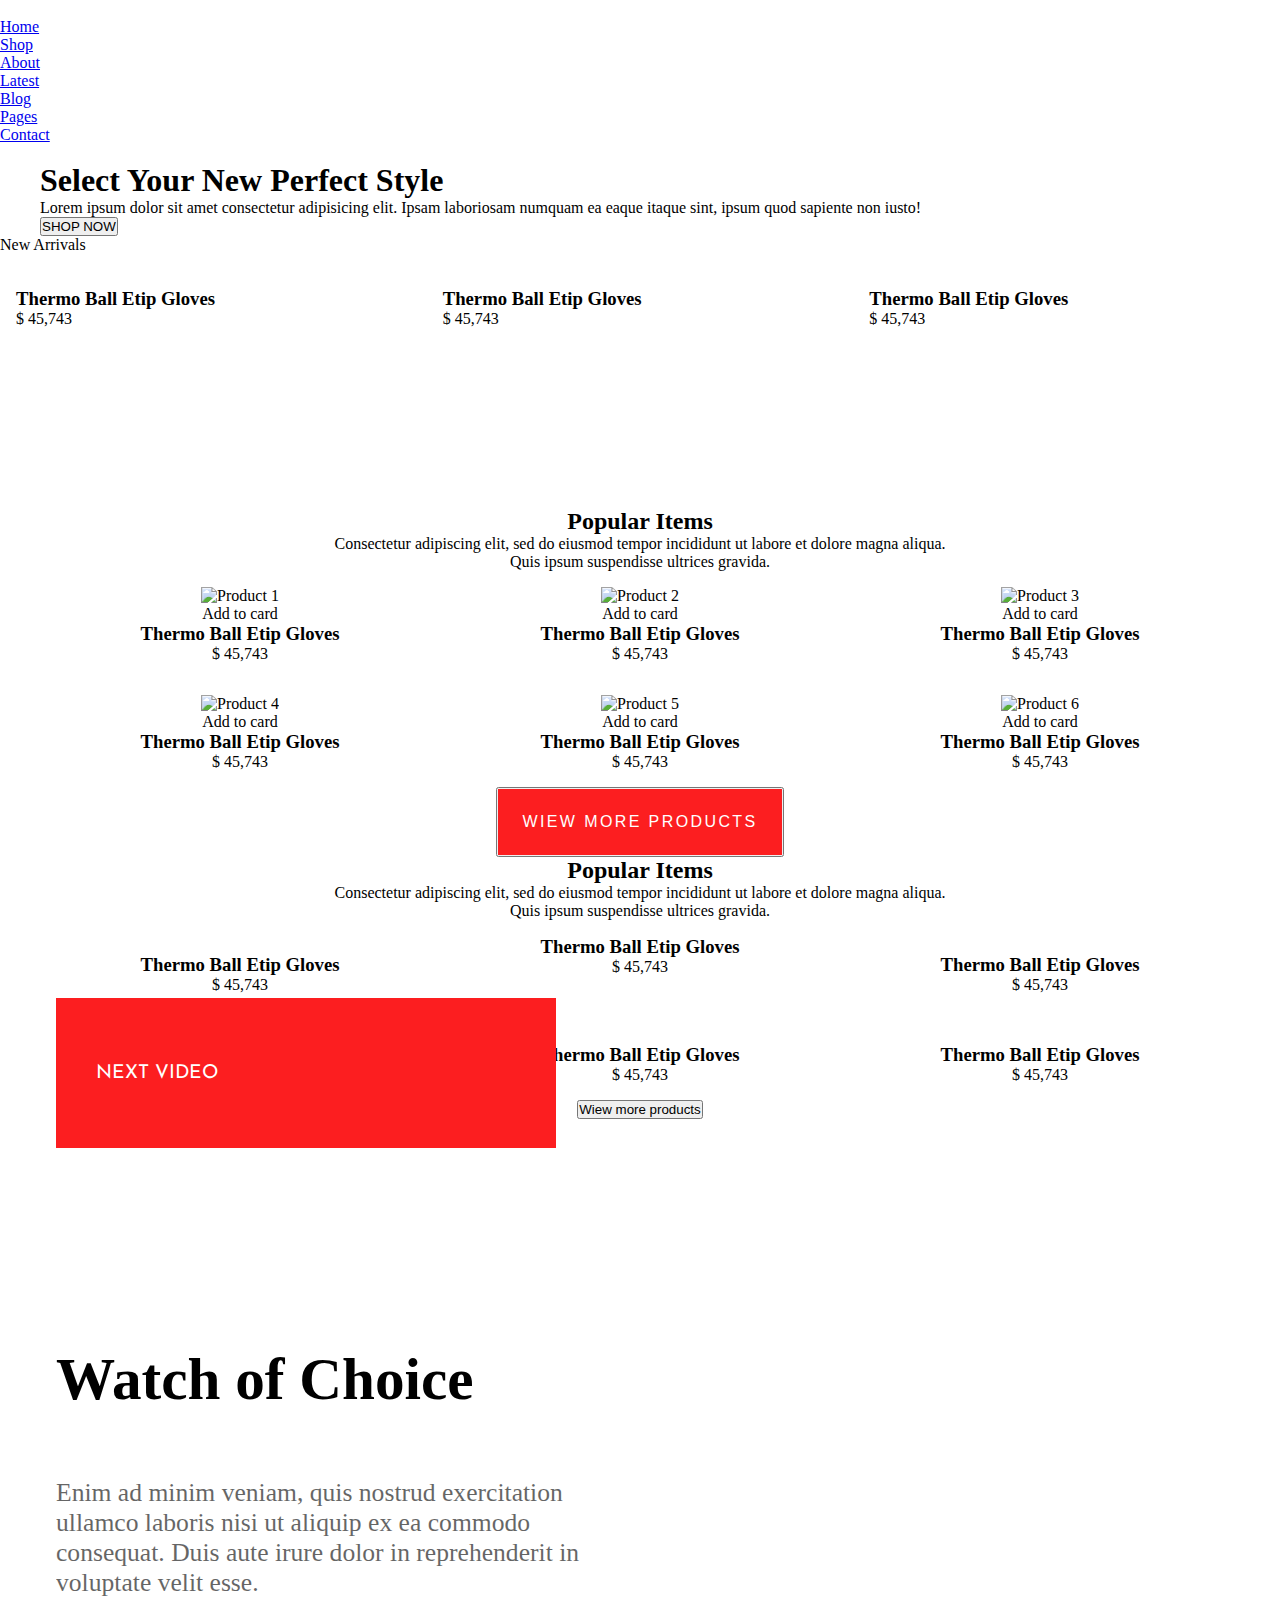
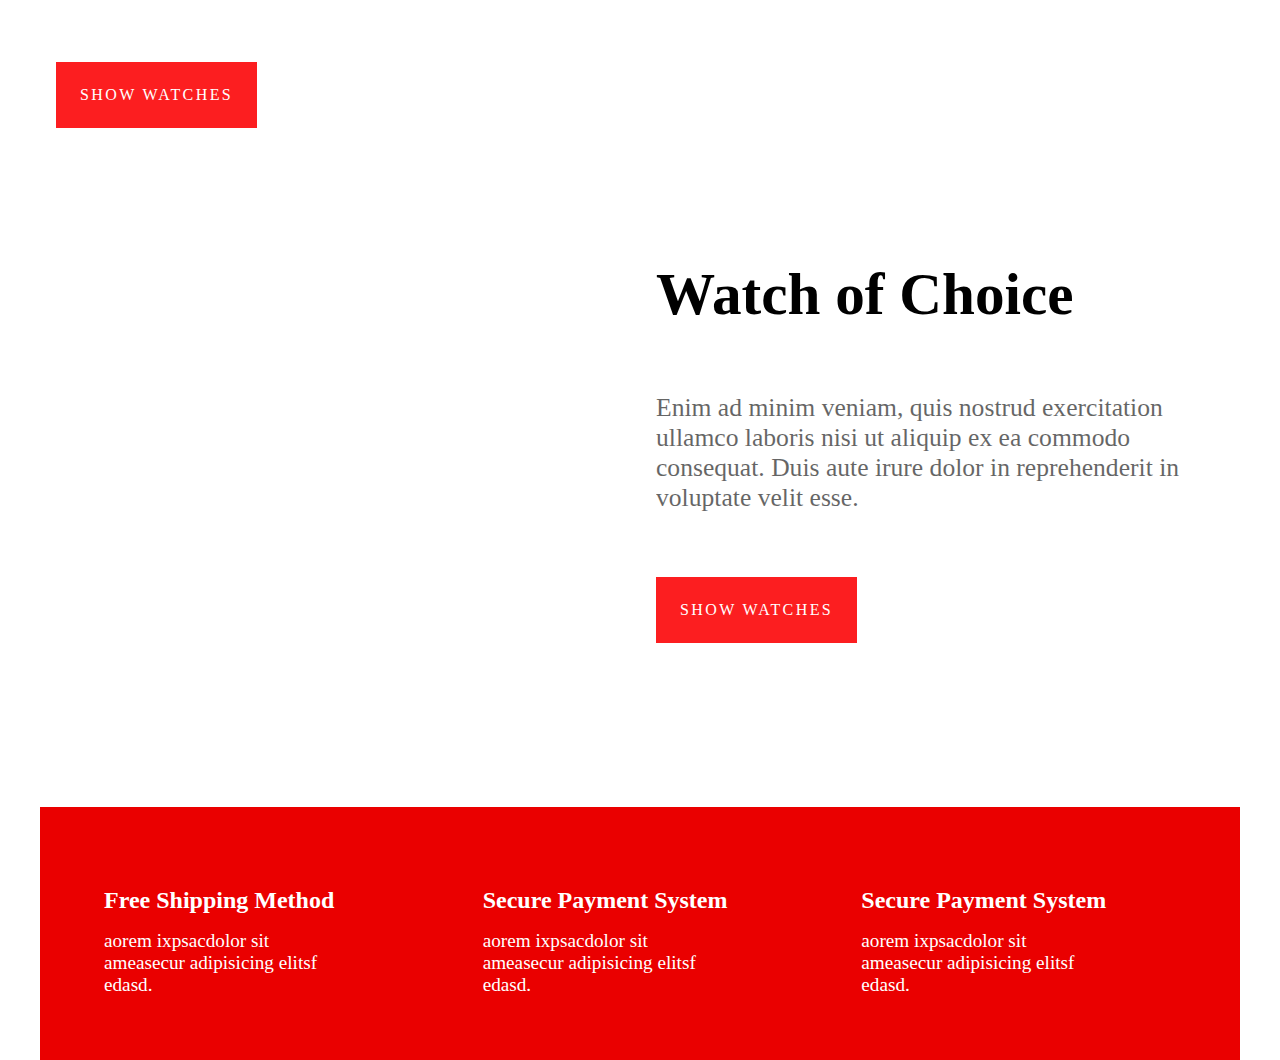
==== assets/index.html @ b914c6b2 "Merge pull request #3 from Rashid1104/Resid" ====
<!DOCTYPE html>
<html lang="en">
<head>
  <meta charset="UTF-8">
  <meta name="viewport" content="width=device-width, initial-scale=1.0">
  <link rel="stylesheet" href="https://cdnjs.cloudflare.com/ajax/libs/font-awesome/6.7.1/css/all.min.css" integrity="sha512-5Hs3dF2AEPkpNAR7UiOHba+lRSJNeM2ECkwxUIxC1Q/FLycGTbNapWXB4tP889k5T5Ju8fs4b1P5z/iB4nMfSQ==" crossorigin="anonymous" referrerpolicy="no-referrer" />
  <link href="https://fonts.googleapis.com/css2?family=Cabin:ital,wght@0,400..700;1,400..700&family=Epilogue:ital,wght@0,100..900;1,100..900&family=Josefin+Sans:ital,wght@0,100..700;1,100..700&display=swap" rel="stylesheet">
  <link rel="stylesheet" href="./css/style.css">
  <link rel="stylesheet" href="./css/grid.css">
  <link rel="stylesheet" href="./css/style1.css">
  <link rel="stylesheet" href="./css/3RDSTYLE.CSS">
  <title>Document</title>
</head>
<body>
  <section id="upper-header">

    <header>
      <nav>
        <div class="logo">
          <img src="https://preview.colorlib.com/theme/timezone/assets/img/logo/logo.png" alt="">
        </div>
        <ul>
          <li><a href="#">Home</a></li>
          <li><a href="#">Shop</a></li>
          <li><a href="#">About</a></li>
          <li><a href="#">Latest</a></li>
          <li><a href="#">Blog</a></li>
          <li><a href="#">Pages</a></li>
          <li><a href="#">Contact</a></li>
        </ul>
  
        <div class="icons">
          <i class="fa-solid fa-magnifying-glass"></i>
          <i class="fa-solid fa-user"></i>
          <i class="fa-solid fa-cart-shopping"></i>
        </div>
      </nav>
    </header>

  </section>

    <div class="first-sec">

      <div class="watch-img">
        <img src="https://preview.colorlib.com/theme/timezone/assets/img/hero/watch.png" alt="">
      </div>
      
      <div class="container">
        <h1>Select Your New Perfect Style</h1>
        <p>Lorem ipsum dolor sit amet consectetur adipisicing elit. Ipsam laboriosam numquam ea eaque itaque sint, ipsum quod sapiente non iusto!</p>
        
        <div class="shop-btn">
          <a href="#"><button class="shop">SHOP NOW</button></a>
        </div>



      </div>
    </div>

    <section id="new-arrivals">
          <h>New Arrivals</h>

          <div class="row card-area">
            <div class="card col-4 col-md-12 col-sm-12">
              <div class="card-body">
                <img src="https://preview.colorlib.com/theme/timezone/assets/img/gallery/new_product1.png" alt="">
                <h3>Thermo Ball Etip Gloves</h3>
                <p>$ 45,743</p>
              </div>
            </div>

            <div class="card col-4 col-md-12 col-sm-12">
              <div class="card-body">
                <img src="https://preview.colorlib.com/theme/timezone/assets/img/gallery/new_product2.png" alt="">
                <h3>Thermo Ball Etip Gloves</h3>
                <p>$ 45,743</p>
              </div>
            </div>

            <div class="card col-4 col-md-12 col-sm-12">
              <div class="card-body">
                <img src="https://preview.colorlib.com/theme/timezone/assets/img/gallery/new_product3.png" alt="">
                <h3>Thermo Ball Etip Gloves</h3>
                <p>$ 45,743</p>
              </div>
            </div>

          </div>

        
    </section>
  
    <section id="Rashid-part">
      <div class="container">
        <div class="images">
          <div class="row">
            <div class="col-6">
              <div class="image-container">
                <img class="img-first" src="./img/gallery1.png" alt="">
                <div class="overlay"></div>
              </div>
            </div>
            <div class="col-6">
              <div class="row">
                <div class="col-6">
                  <div class="image-container">
                    <img class="img-first" src="./img/gallery2.png" alt="">
                    <div class="overlay"></div>
                  </div>
                </div>
                <div class="col-6">
                  <div class="col-6">
                    <div class="image-container">
                      <img class="img-first" src="./img/gallery3.png" alt="">
                      <div class="overlay"></div>
                    </div>
                  </div>
                  <div class="col-6">
                    <div class="image-container">
                      <img class="img-first" src="./img/gallery4.png" alt="">
                      <div class="overlay"></div>
                    </div>
                  </div>
                </div>
              </div>
            </div> 
          </div>
        </div>
      </div>
         <div class="container">
          <div class="fev-img">
            <h2 class="esil-h2">Popular Items</h2>
        <p>Consectetur adipiscing elit, sed do eiusmod tempor incididunt ut labore et dolore magna aliqua. <br> Quis ipsum suspendisse ultrices gravida.</p>
        <div class="row">
          <div class="col-4 card">
            <div class="img-container">
              <div class="icon-heart">
                <i class="fa-regular fa-heart"></i>
              </div>
              <img src="./img/popular1.png" alt="Product 1">
              <div class="add-to-cart">Add to card</div>
              <div class="underline"></div>
            </div>
            <h3>Thermo Ball Etip Gloves</h3>
            <p>$ 45,743</p>
          </div>
        
          <!-- Карточка 2 -->
          <div class="col-4 card">
            <div class="img-container">
              <div class="icon-heart">
                <i class="fa-regular fa-heart"></i>
              </div>
              <img src="./img/popular2.png" alt="Product 2">
              <div class="add-to-cart">Add to card</div>
              <div class="underline"></div>
            </div>
            <h3>Thermo Ball Etip Gloves</h3>
           
            <p>$ 45,743</p>
          </div>
        
          <!-- Карточка 3 -->
          <div class="col-4 card">
            <div class="img-container">
              <div class="icon-heart">
                <i class="fa-regular fa-heart"></i>
              </div>
              <img src="./img/popular3.png" alt="Product 3">
              <div class="add-to-cart">Add to card</div>
              <div class="underline"></div>
            </div>
            <h3>Thermo Ball Etip Gloves</h3>           
            <p>$ 45,743</p>
          </div>
        
          <!-- Карточка 4 -->
          <div class="col-4 card">
            <div class="img-container">
              <div class="icon-heart">
                <i class="fa-regular fa-heart"></i>
              </div>
              <img src="./img/popular4.png" alt="Product 4">
              <div class="add-to-cart">Add to card</div>
              <div class="underline"></div>
            </div>
            <h3>Thermo Ball Etip Gloves</h3>
            <p>$ 45,743</p>
          </div>
        
          <!-- Карточка 5 -->
          <div class="col-4 card">
            <div class="img-container">
              <div class="icon-heart">
                <i class="fa-regular fa-heart"></i>
              </div>
              <img src="./img/popular5.png" alt="Product 5">
              <div class="add-to-cart">Add to card</div>
              <div class="underline"></div>
            </div>
            <h3>Thermo Ball Etip Gloves</h3>
            <p>$ 45,743</p>
          </div>
        
          <!-- Карточка 6 -->
          <div class="col-4 card">
            <div class="img-container">
              <div class="icon-heart">
                <i class="fa-regular fa-heart"></i>
              </div>
              <img src="./img/popular6.png" alt="Product 6">
              <div class="add-to-cart">Add to card</div>
               <div class="underline"></div>
            </div>
            <h3>Thermo Ball Etip Gloves</h3>
            <p>$ 45,743</p>
          </div>
        </div>
        <button class="btn-main">Wiew more products</button>
        </div>
        </div>   
    </section> 
    <section>
        <div class="container">
            <!-- <div class="images">
            <div class="row">
          <div class="col-6 col"><img src="./img/gallery1.png" alt="">
        <div class="overley"></div>
        </div>
        <div class="col-6">
            <div class="row">
                <div class="col-6 col"><img src="./img/gallery2.png" alt=""></div>
              <div class="col-6">
                  <div class="col-6 col">
                      <img src="./img/gallery3.png" alt="">
                  </div>
                  <div class="col-6 col">
                      <img src="./img/gallery4.png" alt="">
                  </div>
              </div>
            </div>
          </div> 
            </div>
         </div> -->
        <div class="fev-img">
            <h2 class="esil-h2">Popular Items</h2>
        <p>Consectetur adipiscing elit, sed do eiusmod tempor incididunt ut labore et dolore magna aliqua. <br> Quis ipsum suspendisse ultrices gravida.</p>
        <div class="row">
            <div class = "col-4 card">
                <div class="img-under-text">
                    <!-- <div class="icons"><i class="fa-regular fa-heart"></i></div> -->
                    <img src="./img/popular1.png" alt="" style="width: 100%;">
                 <div class="inder-img">Add to card</div>
                </div>        
                <h3>Thermo Ball Etip Gloves
                   </h3>
                <p>$ 45,743</p>
                </div>
            <div class="col-4 card">
                <div class="img-under-text">
                    <div class="inder-img">
                    <img src="./img/popular2.png" alt="" style="width: 100%;">
               Add to card</div>
                </div>
                <h3>Thermo Ball Etip Gloves
                </h3>
             <p>$ 45,743</p>
            </div>
            <div class="col-4 card">
                <div class="img-under-text">
                    <img src="./img/popular3.png" alt="" style="width: 100%;">
                 <div class="inder-img">Add to card</div>
                </div>
                <h3>Thermo Ball Etip Gloves
                </h3>
             <p>$ 45,743</p>
            </div>
            <div class="col-4 card">
                <div class="img-under-text">
                    <img src="./img/popular4.png" alt="" style="width: 100%;">
                 <div class="inder-img">Add to card</div>
                 </div>
                <h3>Thermo Ball Etip Gloves
                </h3>
             <p>$ 45,743</p>
            </div>
            <div class="col-4 card">
                <div class="img-under-text">
                    <img src="./img/popular5.png" alt="" style="width: 100%;">
                 <div class="inder-img">Add to card</div>
                </div>
                <h3>Thermo Ball Etip Gloves
                </h3>
             <p>$ 45,743</p>
            </div>
            <div class="col-4 card">
                <div class="img-under-text">
                    <img src="./img/popular6.png" alt="" style="width: 100%;">
                 <div class="inder-img">Add to card</div>
                </div>
                <h3>Thermo Ball Etip Gloves
                </h3>
             <p>$ 45,743</p>
            </div>
        </div>
        <button class="button">Wiew more products</button>
        </div>
        </div>
        
    </section>
  
    <section id="video-watch">
        <div class="container">
            <div class="row">
                <div class="col-12 col-md-12 col-sm-12">
                    <div class="video-main">
                        <img src="https://preview.colorlib.com/theme/timezone/assets/img/gallery//sectin_bg1.png" alt="" class = "video-image">
                        <div class="video-parag">
                            <p class = "next-video">NEXT VIDEO</p>
                            <i class="fa-solid fa-arrow-right"></i>
                        </div>
                    </div>
                </div>
            </div>
        </div>
    </section>
    <section id="watch-info">
        <div class="container">
            <div class="info-cards">
                <div class="info-card">
                    <div class="row">
                        <div class="first-section col-6 col-md-12 col-sm-12">
                            <h1>Watch of Choice</h1>
                            <p>Enim ad minim veniam, quis nostrud exercitation ullamco laboris nisi ut aliquip ex ea commodo consequat. Duis aute irure dolor in reprehenderit in voluptate velit esse.</p>
                            <div class="btn">
                                <div class="btn-main">
                                    SHOW WATCHES
                                </div>
                            </div>
                            
                        </div>
                        <div class="second-section col-6 col-md-12 col-sm-12">
                            <img src="https://preview.colorlib.com/theme/timezone/assets/img/gallery/popular6.png" alt="">
                        </div>
                    </div>
                    
                </div>
                <div class="info-card">
                    <div class="row">
                        <div class="second-section col-6 col-md-12 col-sm-12">
                            <img src="https://preview.colorlib.com/theme/timezone/assets/img/gallery/choce_watch2.png" alt="">
                        </div>
                        <div class="first-section col-6 col-md-12 col-sm-12">
                            <h1>Watch of Choice</h1>
                            <p>Enim ad minim veniam, quis nostrud exercitation ullamco laboris nisi ut aliquip ex ea commodo consequat. Duis aute irure dolor in reprehenderit in voluptate velit esse.</p>
                            <div class="btn">
                                <div class="btn-main">
                                    SHOW WATCHES
                                </div>
                            </div>
                            
                        </div>
                        
                    </div>
                </div>
            </div>
            
        </div>
    </section>
    <footer>
        <section id="footer-red">
            <div class="container">
                <div class="row footer-red-card">
                        <div class="first-card col-4 col-md-12 col-sm-12">
                            <i class="fa-solid fa-truck-ramp-box"></i>
                            <h4>Free Shipping Method</h4>
                            <p>aorem ixpsacdolor sit ameasecur adipisicing elitsf edasd.</p>
                        </div>
                        <div class="first-card col-4 col-md-12 col-sm-12">
                            <i class="fa-solid fa-lock"></i>
                            <h4>Secure Payment System</h4>
                            <p>aorem ixpsacdolor sit ameasecur adipisicing elitsf edasd.</p>
                        </div>
                        <div class="first-card col-4 col-md-12 col-sm-12">
                            <i class="fa-regular fa-comment"></i>
                            <h4>Secure Payment System</h4>
                            <p>aorem ixpsacdolor sit ameasecur adipisicing elitsf edasd.</p>
                        </div>
                </div>
            </div>
        </section>
    </footer>
</body>
</html>
---- assets/css/style.css ----
.fev-img{


=======
    margin: 150px;

    text-align: center;

}
.col{
    transform: scale(1);
    transition: all 0.4s;
}
.col:hover{
    transform: scale(0.98);
    background-color: rgb(5, 5, 5,0.39);
    z-index: 1000;
    opacity: 1;
}
.card{
    transition: all 0.6s;
}

.img-under-text {
  position: relative;
}

.inder-img {
  width: 100%;
  position: absolute;
  bottom: 10px;
  left: 50%;
  transform: translateX(-50%);
  background-color: red;
  color: #fff;
  font-size: 14px;
  padding: 20px 30px;
  opacity: 0;
  transition: opacity 0.3s ease-in-out;
}

.img-under-text:hover .inder-img {
  opacity: 1;
=======
.inder-img{
    background-color: red;
    color: white;
    height: 1px;
    border: none;
    transition: all 0.6s;
    z-index: -1000;
}
.img-under-text:hover .inder-img{
    height: 100%;
    z-index: -1;
}
.inder-img:hover{
}

.esil-h2{
    font-size: 3rem;
}
.button {
    margin: 2rem;
    display: inline-block;
    padding: 1.75rem 1.25rem;
    color: #fff;
    text-transform: uppercase;
    font-size: 1rem;
    transition: all .3s;
    position: relative;
    overflow: hidden;
    background-color: red;
    border: none;
    z-index: 1;
    &:after {
      content: '';
      position: absolute;
      bottom: 0;
      left: 0;
      width: 100%;
      height: 100%;
      background-color: red;
      z-index: -2;
    }
    &:before {
      content: '';
      position: absolute;
      bottom: 0;
      left: 0;
      width: 0%;
      height: 100%;
      background-color: darken(rgb(0, 0, 0), 15%);
      transition: all .3s;
      z-index: -1;
    }
    &:hover {
      color: #fff;
      &:before {
        width: 100%;
      }
    }

  }
  .img-container {
  position: relative;
  overflow: hidden;
}

.img-container img {
  width: 100%;
  border-bottom: 2px solid transparent;
  transition: transform 0.3s ease, border-color 0.3s ease;
}

.img-container:hover img {

  border-color: red;
}
.card h3{
  margin-top: 10px;
}
.image-container {
  position: relative;
  width: 100%;
  overflow: hidden;
}

/* Стили для изображений */
.image-container .img-first {
  width: 100%;
  height: auto;
  display: block;
  transition: transform 0.3s ease;
}

.image-container:hover img {
  transform: scale(1.1);
}

/* Overlay */
.overlay {
  position: absolute;
  top: 0;
  left: 0;
  width: 100%;
  height: 100%;
  background: rgba(0, 0, 0, 0.4);
  opacity: 0;
  transition: opacity 0.3s ease;
}

.image-container:hover .overlay {
  opacity: 1;
}
/* Сердечко */
.icon-heart {
 opacity: 0;

  position: absolute;
  top: 15px;
  right: 15px;
  font-size: 2rem;
  color: #666;
  background: #fff;
  border-radius: 50%;
  padding: 5px;
  transition: transform 0.6s ease, color 0.3s ease;
  cursor: pointer;
}
.underline{
  background-color: red;
  height: 6px;
}
.icon-heart:hover {
  color: red;
  transform: scale(1.2);
  transition: all 0.6s;
}

/* Кнопка Add to cart */
.add-to-cart {
  position: absolute;
  bottom: 0;
  left: 0;
  right: 0;
  background: red;
  color: #fff;
  text-transform: uppercase;
  padding: 25px;
  font-weight: bold;
  font-size: 14px;
  opacity: 0;
  transform: translateY(100%);
  transition: transform 0.4s ease, opacity 0.3s ease;
}

.card:hover .icon-heart, .card:hover .add-to-cart {
  opacity: 1;
  transform: translateY(0);
}
.card:hover .underline{
  opacity: 0;

}
=======
  }
---- assets/css/grid.css ----
.container {
  max-width: 1200px;
  margin: 0 auto;
}

.row {
  display: flex;
  flex-wrap: wrap;
  
}

.col-1 {
  width: calc(100% / 12 * 1);
  padding: 1rem;
}
.col-2 {
  width: calc(100% / 12 * 2);
  padding: 1rem;
}
.col-3 {
  width: calc(100% / 12 * 3);
  padding: 1rem;
}
.col-4 {
  width: calc(100% / 12 * 4);
  padding: 1rem;
}
.col-5 {
  width: calc(100% / 12 * 5);
  padding: 1rem;
}
.col-6 {
  width: calc(100% / 12 * 6);
  padding: 1rem;
}
.col-7 {
  width: calc(100% / 12 * 7);
  padding: 1rem;
}
.col-8 {
  width: calc(100% / 12 * 8);
  padding: 1rem;
}
.col-9 {
  width: calc(100% / 12 * 9);
  padding: 1rem;
}
.col-10 {
  width: calc(100% / 12 * 10);
  padding: 1rem;
}
.col-11 {
  width: calc(100% / 12 * 11);
  padding: 1rem;
}
.col-12 {
  width: calc(100% / 12 * 12);
  padding: 1rem;
}

.p-left-0 {
  padding-left: 0;
}
.p-right-0 {
  padding-right: 0;
}

@media only screen and (max-width: 1023px) {
  .col-md-1 {
    width: calc(100% / 12 * 1);
    padding: 1rem;
  }
  .col-md-2 {
    width: calc(100% / 12 * 2);
    padding: 1rem;
  }
  .col-md-3 {
    width: calc(100% / 12 * 3);
    padding: 1rem;
  }
  .col-md-4 {
    width: calc(100% / 12 * 4);
    padding: 1rem;
  }
  .col-md-5 {
    width: calc(100% / 12 * 5);
    padding: 1rem;
  }
  .col-md-6 {
    width: calc(100% / 12 * 6);
    padding: 1rem;
  }
  .col-md-7 {
    width: calc(100% / 12 * 7);
    padding: 1rem;
  }
  .col-md-8 {
    width: calc(100% / 12 * 8);
    padding: 1rem;
  }
  .col-md-9 {
    width: calc(100% / 12 * 9);
    padding: 1rem;
  }
  .col-md-10 {
    width: calc(100% / 12 * 10);
    padding: 1rem;
  }
  .col-md-11 {
    width: calc(100% / 12 * 11);
    padding: 1rem;
  }
  .col-md-12 {
    width: calc(100% / 12 * 12);
    padding: 1rem;
  }

  .p-md-left-0 {
    padding-left: 0;
  }
  .p-md-right-0 {
    padding-right: 0;
  }
}
@media only screen and (max-width: 767px) {
  .col-sm-1 {
    width: calc(100% / 12 * 1);
    padding: 1rem;
  }
  .col-sm-2 {
    width: calc(100% / 12 * 2);
    padding: 1rem;
  }
  .col-sm-3 {
    width: calc(100% / 12 * 3);
    padding: 1rem;
  }
  .col-sm-4 {
    width: calc(100% / 12 * 4);
    padding: 1rem;
  }
  .col-sm-5 {
    width: calc(100% / 12 * 5);
    padding: 1rem;
  }
  .col-sm-6 {
    width: calc(100% / 12 * 6);
    padding: 1rem;
  }
  .col-sm-7 {
    width: calc(100% / 12 * 7);
    padding: 1rem;
  }
  .col-sm-8 {
    width: calc(100% / 12 * 8);
    padding: 1rem;
  }
  .col-sm-9 {
    width: calc(100% / 12 * 9);
    padding: 1rem;
  }
  .col-sm-10 {
    width: calc(100% / 12 * 10);
    padding: 1rem;
  }
  .col-sm-11 {
    width: calc(100% / 12 * 11);
    padding: 1rem;
  }
  .col-sm-12 {
    width: calc(100% / 12 * 12);
    padding: 1rem;
  }

  .p-sm-left-0 {
    padding-left: 0;
  }
  .p-sm-right-0 {
    padding-right: 0;
  }
}
---- assets/css/3RDSTYLE.CSS ----
/* video-watch */

*{
    margin:0;
    padding:0;
    box-sizing: border-box;
    list-style: none;
}
.video-main{
    width:100%;
    position:relative;
}
.video-parag{
    padding:0 40px;
    position:absolute;
    bottom:5px;
    left:0;
    color:white;
    background-color: #FC1E20;
    width:500px;
    height:150px;
    display:flex;
    align-items: center;
    justify-content: space-between;
    font-size: larger;
    font-family: Josefin Sans;
}
.video-image{
    width:100%;
}
/* info-card */
#watch-info{
    margin-top:10rem;
}
.info-cards{
    display:flex;
    flex-direction: column;
    gap:6rem;
}
.info-card{
    display:flex;
    gap:7rem;
}
.first-section{
    width:50%;
    display:flex;
    flex-direction: column;
    justify-content: center;
    gap:4rem;
}
.first-section h1{
    font-size: 3.7rem;
}
.first-section p{
    font-size: 1.6rem;
    color:black;
    opacity: 0.6;
}
.second-section{
    width:50%;
}
.second-section img{
    width:100%;
}
.btn-main {
    cursor:pointer;
    display: inline-block;
    padding: 1.5rem 1.5rem;
    color: #fff;
    text-transform: uppercase;
    font-size: 1rem;
    letter-spacing: .15rem;
    transition: all .3s;
    position: relative;
    overflow: hidden;
    z-index: 1;
    &:after {
      content: '';
      position: absolute;
      bottom: 0;
      left: 0;
      width: 100%;
      height: 100%;
      background-color: #FC1E20;
      z-index: -2;
    }
    &:before {
      content: '';
      position: absolute;
      bottom: 0;
      left: 0;
      width: 0%;
      height: 100%;
      background-color: #4A4A4B;
      transition: all .3s;
      z-index: -1;
    }
    &:hover {
      color: #fff;
      &:before {
        width: 100%;
      }
    }
  }

/* footer-red */
#footer-red{
    margin-top:9rem;
}
.footer-red-card{
    background-color: #EA0000;
    padding:2rem;
}
.first-card{
    display:flex;
    flex-direction: column;
    align-items: flex-start;
    gap:1rem;   
    padding:2rem;
}
.first-card i{
    font-size: 3rem;
    color:white;
}   
.first-card h4{
    font-size: 1.5rem;
    color:white;
}
.first-card p{
    width:70%;
    color:white;
    font-size: 1.2rem;
}
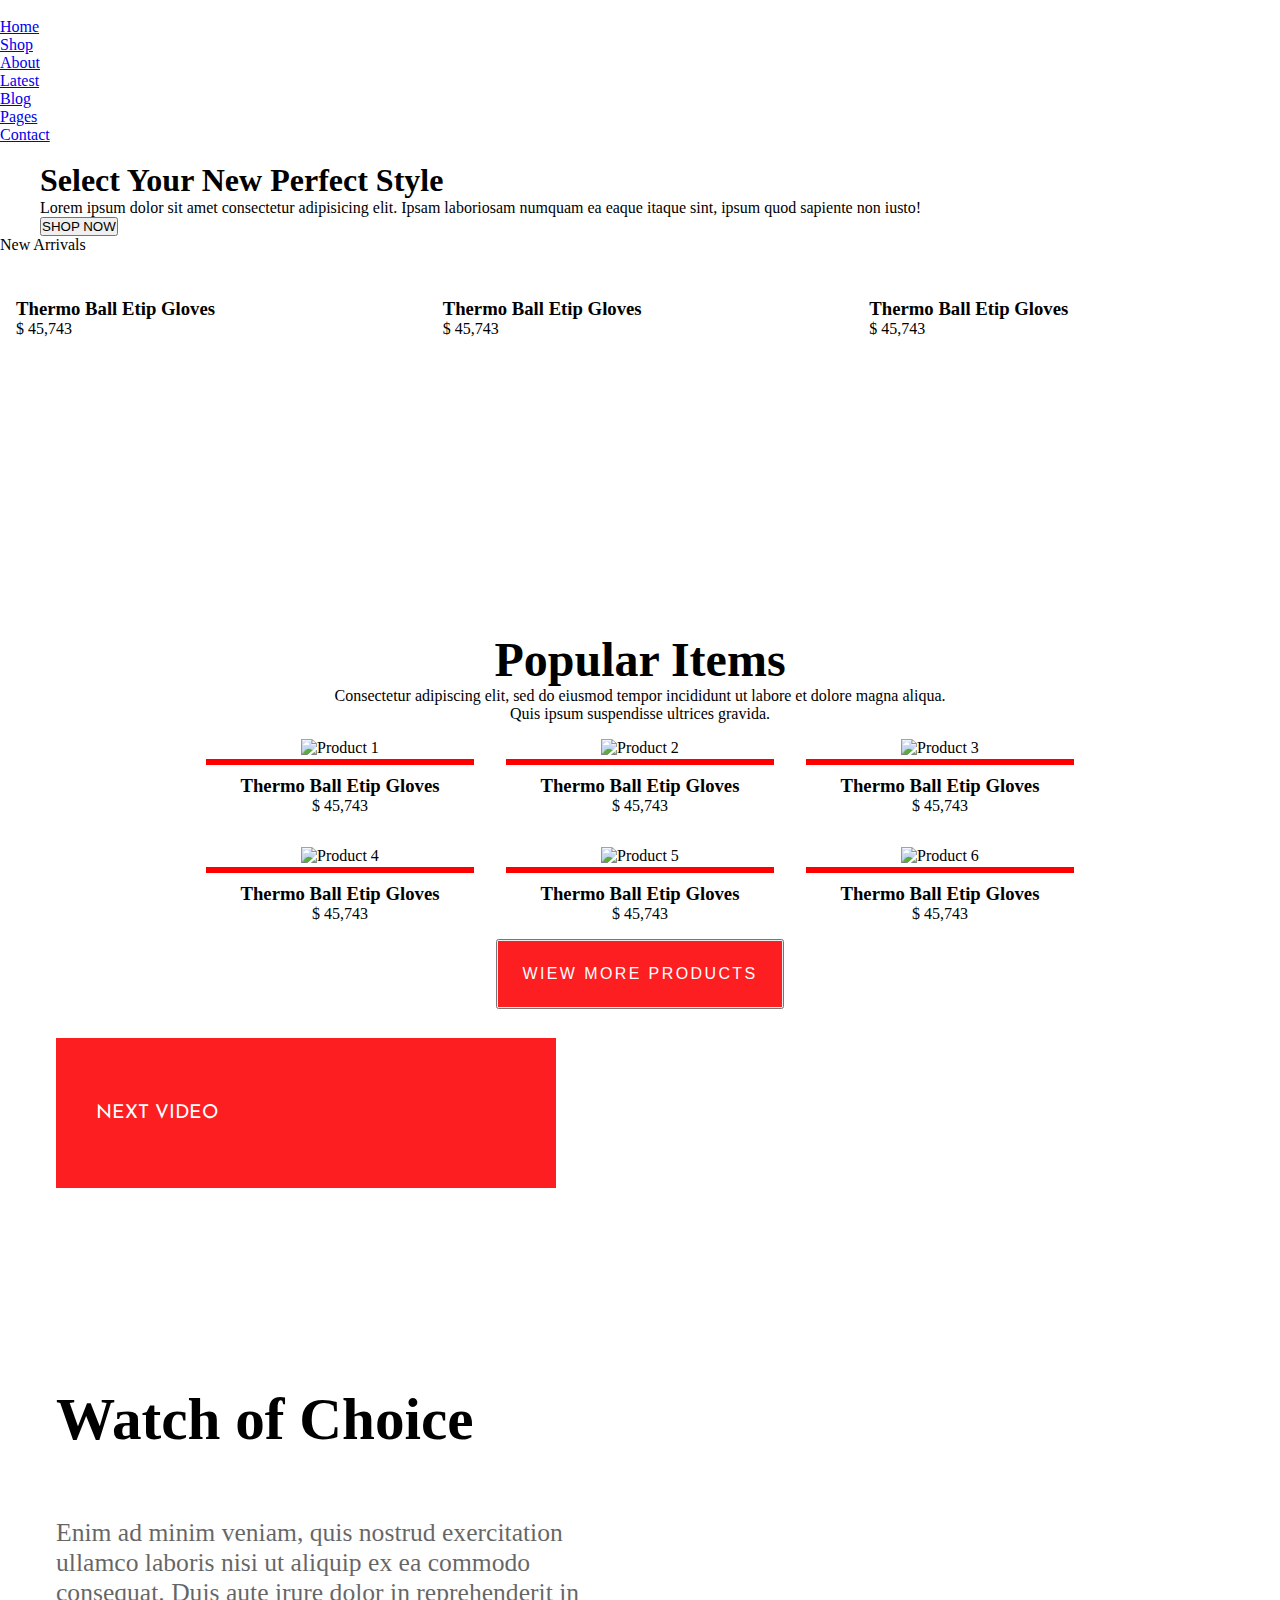
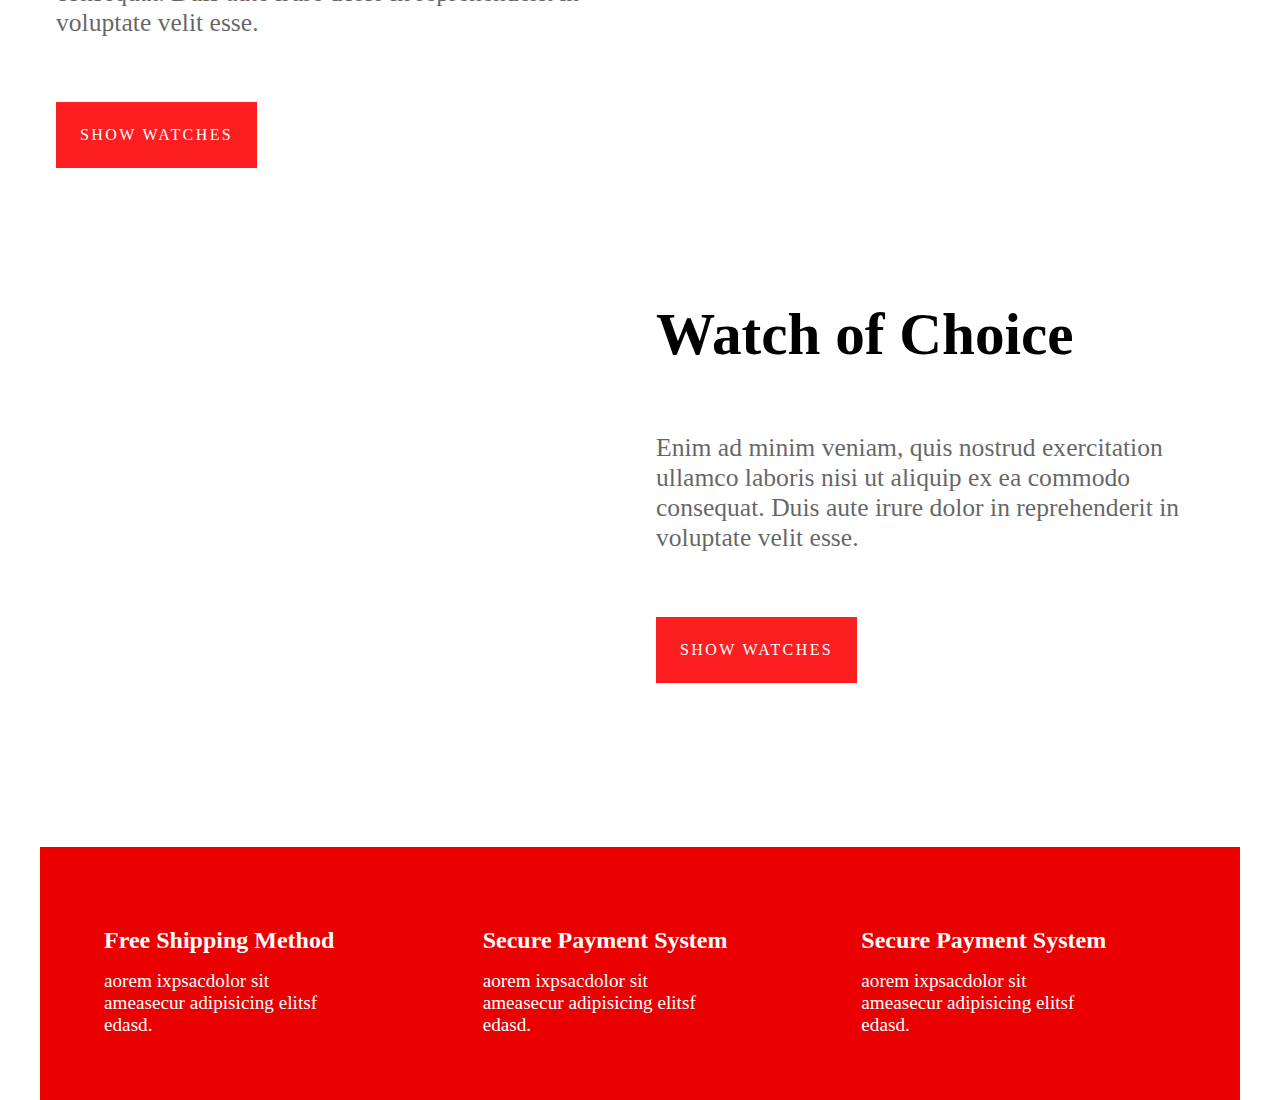
==== commit f3f1f477: "commit" ====
--- a/assets/index.html
+++ b/assets/index.html
@@ -243,69 +243,7 @@
           </div> 
             </div>
          </div> -->
-        <div class="fev-img">
-            <h2 class="esil-h2">Popular Items</h2>
-        <p>Consectetur adipiscing elit, sed do eiusmod tempor incididunt ut labore et dolore magna aliqua. <br> Quis ipsum suspendisse ultrices gravida.</p>
-        <div class="row">
-            <div class = "col-4 card">
-                <div class="img-under-text">
-                    <!-- <div class="icons"><i class="fa-regular fa-heart"></i></div> -->
-                    <img src="./img/popular1.png" alt="" style="width: 100%;">
-                 <div class="inder-img">Add to card</div>
-                </div>        
-                <h3>Thermo Ball Etip Gloves
-                   </h3>
-                <p>$ 45,743</p>
-                </div>
-            <div class="col-4 card">
-                <div class="img-under-text">
-                    <div class="inder-img">
-                    <img src="./img/popular2.png" alt="" style="width: 100%;">
-               Add to card</div>
-                </div>
-                <h3>Thermo Ball Etip Gloves
-                </h3>
-             <p>$ 45,743</p>
-            </div>
-            <div class="col-4 card">
-                <div class="img-under-text">
-                    <img src="./img/popular3.png" alt="" style="width: 100%;">
-                 <div class="inder-img">Add to card</div>
-                </div>
-                <h3>Thermo Ball Etip Gloves
-                </h3>
-             <p>$ 45,743</p>
-            </div>
-            <div class="col-4 card">
-                <div class="img-under-text">
-                    <img src="./img/popular4.png" alt="" style="width: 100%;">
-                 <div class="inder-img">Add to card</div>
-                 </div>
-                <h3>Thermo Ball Etip Gloves
-                </h3>
-             <p>$ 45,743</p>
-            </div>
-            <div class="col-4 card">
-                <div class="img-under-text">
-                    <img src="./img/popular5.png" alt="" style="width: 100%;">
-                 <div class="inder-img">Add to card</div>
-                </div>
-                <h3>Thermo Ball Etip Gloves
-                </h3>
-             <p>$ 45,743</p>
-            </div>
-            <div class="col-4 card">
-                <div class="img-under-text">
-                    <img src="./img/popular6.png" alt="" style="width: 100%;">
-                 <div class="inder-img">Add to card</div>
-                </div>
-                <h3>Thermo Ball Etip Gloves
-                </h3>
-             <p>$ 45,743</p>
-            </div>
-        </div>
-        <button class="button">Wiew more products</button>
-        </div>
+        
         </div>
         
     </section>
--- a/assets/css/style.css
+++ b/assets/css/style.css
@@ -1,7 +1,4 @@
 .fev-img{
-
-
-=======
     margin: 150px;
 
     text-align: center;
@@ -40,8 +37,7 @@
 }
 
 .img-under-text:hover .inder-img {
-  opacity: 1;
-=======
+  opacity: 1;}
 .inder-img{
     background-color: red;
     color: white;
@@ -53,8 +49,6 @@
 .img-under-text:hover .inder-img{
     height: 100%;
     z-index: -1;
-}
-.inder-img:hover{
 }
 
 .esil-h2{
@@ -203,5 +197,4 @@
   opacity: 0;
 
 }
-=======
-  }
+
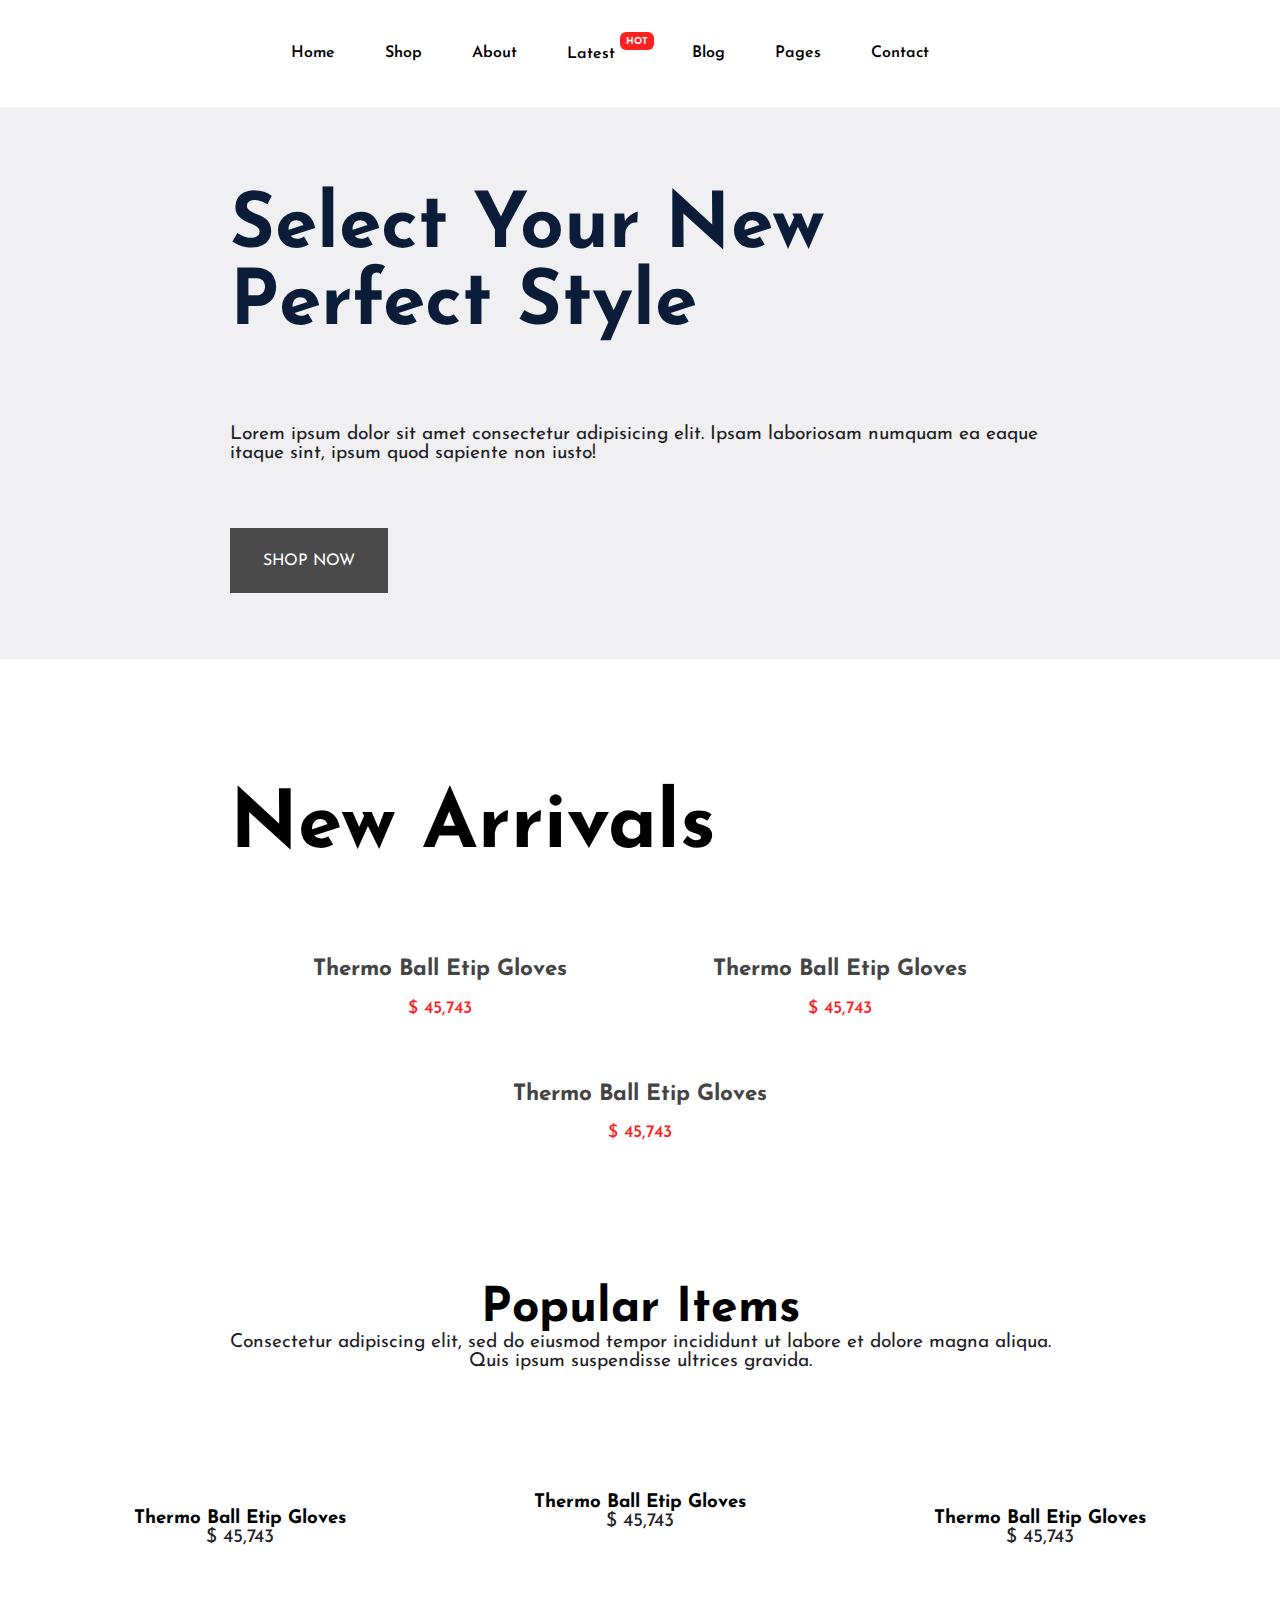
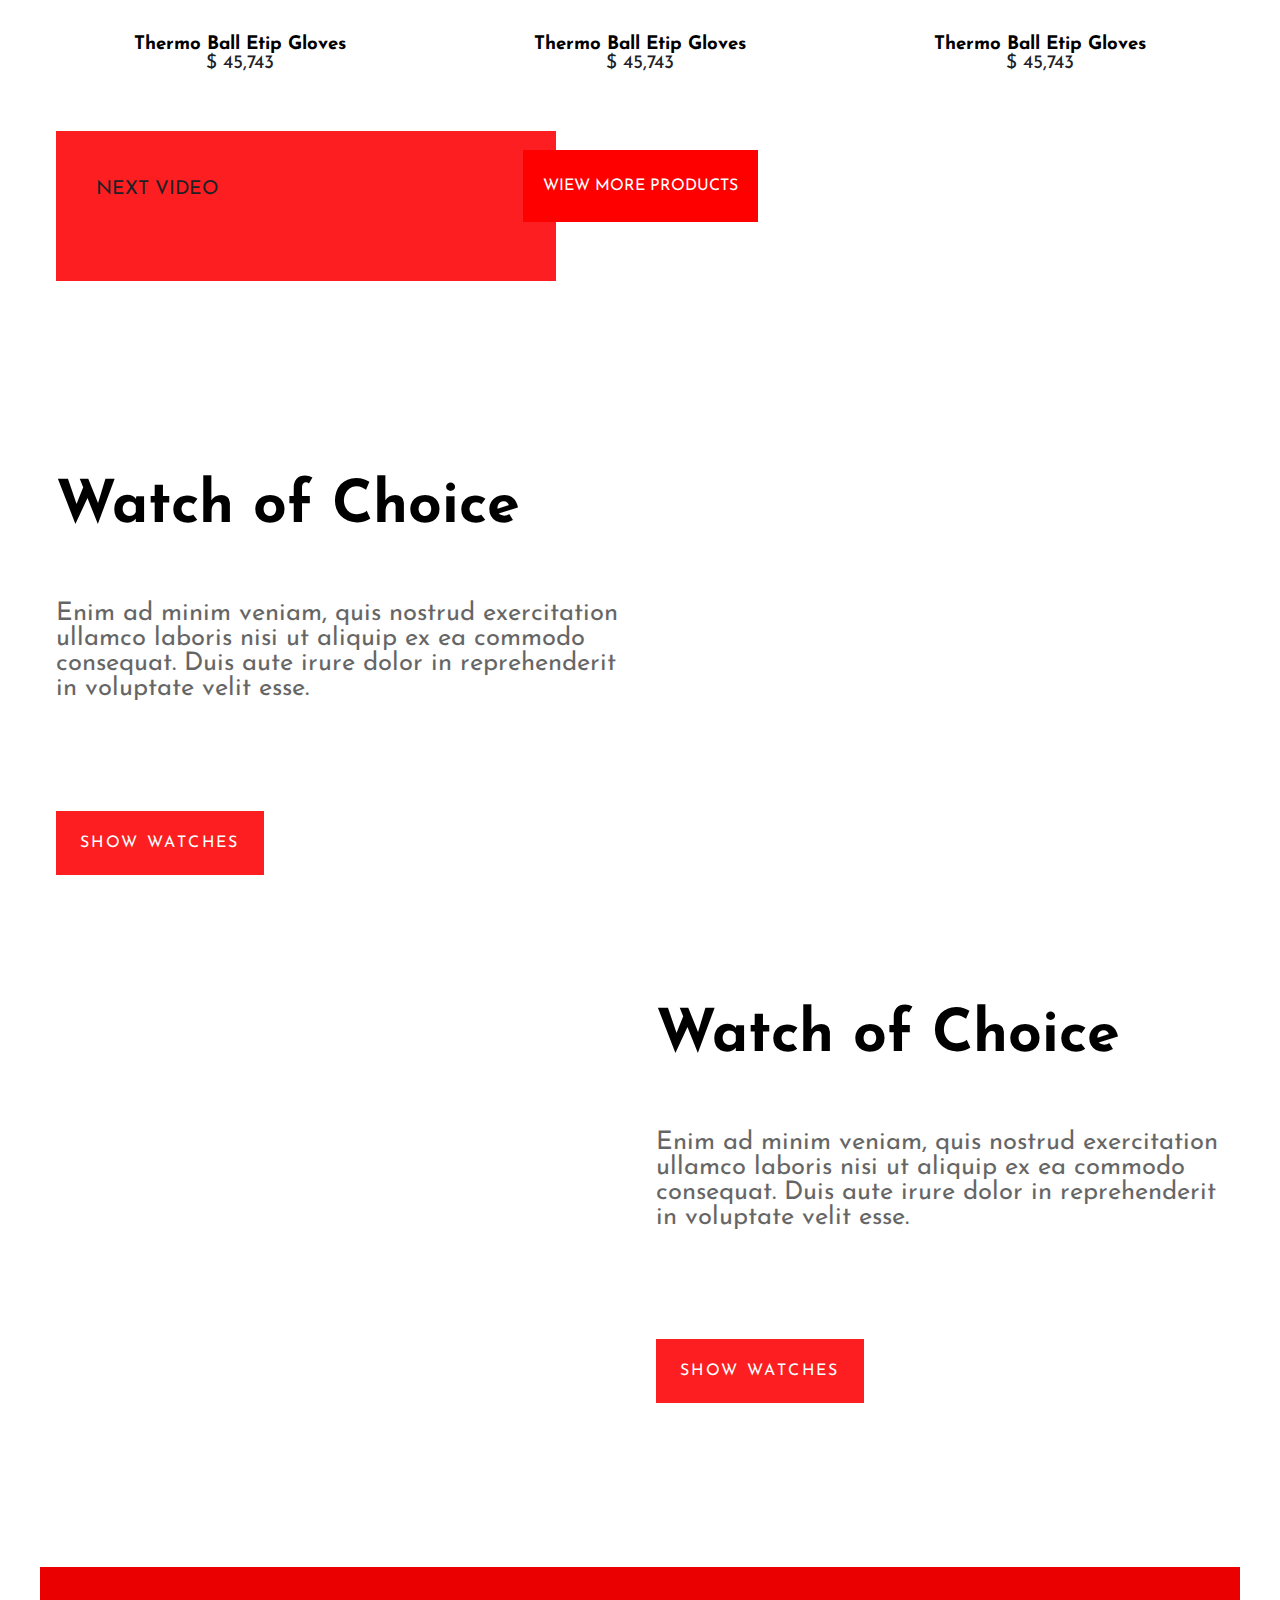
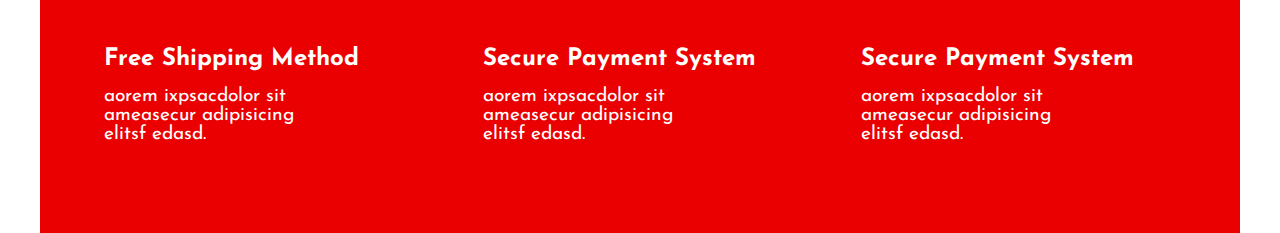
==== commit 99701101: "changes" ====
--- a/assets/index.html
+++ b/assets/index.html
@@ -23,7 +23,9 @@
           <li><a href="#">Home</a></li>
           <li><a href="#">Shop</a></li>
           <li><a href="#">About</a></li>
-          <li><a href="#">Latest</a></li>
+          <li>
+            <a href="#">Latest<sup class="hot">HOT</sup></a>
+          </li>
           <li><a href="#">Blog</a></li>
           <li><a href="#">Pages</a></li>
           <li><a href="#">Contact</a></li>
@@ -59,7 +61,7 @@
     </div>
 
     <section id="new-arrivals">
-          <h>New Arrivals</h>
+          <h2>New Arrivals</h2>
 
           <div class="row card-area">
             <div class="card col-4 col-md-12 col-sm-12">
@@ -91,136 +93,6 @@
         
     </section>
   
-    <section id="Rashid-part">
-      <div class="container">
-        <div class="images">
-          <div class="row">
-            <div class="col-6">
-              <div class="image-container">
-                <img class="img-first" src="./img/gallery1.png" alt="">
-                <div class="overlay"></div>
-              </div>
-            </div>
-            <div class="col-6">
-              <div class="row">
-                <div class="col-6">
-                  <div class="image-container">
-                    <img class="img-first" src="./img/gallery2.png" alt="">
-                    <div class="overlay"></div>
-                  </div>
-                </div>
-                <div class="col-6">
-                  <div class="col-6">
-                    <div class="image-container">
-                      <img class="img-first" src="./img/gallery3.png" alt="">
-                      <div class="overlay"></div>
-                    </div>
-                  </div>
-                  <div class="col-6">
-                    <div class="image-container">
-                      <img class="img-first" src="./img/gallery4.png" alt="">
-                      <div class="overlay"></div>
-                    </div>
-                  </div>
-                </div>
-              </div>
-            </div> 
-          </div>
-        </div>
-      </div>
-         <div class="container">
-          <div class="fev-img">
-            <h2 class="esil-h2">Popular Items</h2>
-        <p>Consectetur adipiscing elit, sed do eiusmod tempor incididunt ut labore et dolore magna aliqua. <br> Quis ipsum suspendisse ultrices gravida.</p>
-        <div class="row">
-          <div class="col-4 card">
-            <div class="img-container">
-              <div class="icon-heart">
-                <i class="fa-regular fa-heart"></i>
-              </div>
-              <img src="./img/popular1.png" alt="Product 1">
-              <div class="add-to-cart">Add to card</div>
-              <div class="underline"></div>
-            </div>
-            <h3>Thermo Ball Etip Gloves</h3>
-            <p>$ 45,743</p>
-          </div>
-        
-          <!-- Карточка 2 -->
-          <div class="col-4 card">
-            <div class="img-container">
-              <div class="icon-heart">
-                <i class="fa-regular fa-heart"></i>
-              </div>
-              <img src="./img/popular2.png" alt="Product 2">
-              <div class="add-to-cart">Add to card</div>
-              <div class="underline"></div>
-            </div>
-            <h3>Thermo Ball Etip Gloves</h3>
-           
-            <p>$ 45,743</p>
-          </div>
-        
-          <!-- Карточка 3 -->
-          <div class="col-4 card">
-            <div class="img-container">
-              <div class="icon-heart">
-                <i class="fa-regular fa-heart"></i>
-              </div>
-              <img src="./img/popular3.png" alt="Product 3">
-              <div class="add-to-cart">Add to card</div>
-              <div class="underline"></div>
-            </div>
-            <h3>Thermo Ball Etip Gloves</h3>           
-            <p>$ 45,743</p>
-          </div>
-        
-          <!-- Карточка 4 -->
-          <div class="col-4 card">
-            <div class="img-container">
-              <div class="icon-heart">
-                <i class="fa-regular fa-heart"></i>
-              </div>
-              <img src="./img/popular4.png" alt="Product 4">
-              <div class="add-to-cart">Add to card</div>
-              <div class="underline"></div>
-            </div>
-            <h3>Thermo Ball Etip Gloves</h3>
-            <p>$ 45,743</p>
-          </div>
-        
-          <!-- Карточка 5 -->
-          <div class="col-4 card">
-            <div class="img-container">
-              <div class="icon-heart">
-                <i class="fa-regular fa-heart"></i>
-              </div>
-              <img src="./img/popular5.png" alt="Product 5">
-              <div class="add-to-cart">Add to card</div>
-              <div class="underline"></div>
-            </div>
-            <h3>Thermo Ball Etip Gloves</h3>
-            <p>$ 45,743</p>
-          </div>
-        
-          <!-- Карточка 6 -->
-          <div class="col-4 card">
-            <div class="img-container">
-              <div class="icon-heart">
-                <i class="fa-regular fa-heart"></i>
-              </div>
-              <img src="./img/popular6.png" alt="Product 6">
-              <div class="add-to-cart">Add to card</div>
-               <div class="underline"></div>
-            </div>
-            <h3>Thermo Ball Etip Gloves</h3>
-            <p>$ 45,743</p>
-          </div>
-        </div>
-        <button class="btn-main">Wiew more products</button>
-        </div>
-        </div>   
-    </section> 
     <section>
         <div class="container">
             <!-- <div class="images">
@@ -243,7 +115,69 @@
           </div> 
             </div>
          </div> -->
-        
+        <div class="fev-img">
+            <h2 class="esil-h2">Popular Items</h2>
+        <p>Consectetur adipiscing elit, sed do eiusmod tempor incididunt ut labore et dolore magna aliqua. <br> Quis ipsum suspendisse ultrices gravida.</p>
+        <div class="row">
+            <div class = "col-4 card">
+                <div class="img-under-text">
+                    <!-- <div class="icons"><i class="fa-regular fa-heart"></i></div> -->
+                    <img src="./img/popular1.png" alt="" style="width: 100%;">
+                 <div class="inder-img">Add to card</div>
+                </div>        
+                <h3>Thermo Ball Etip Gloves
+                   </h3>
+                <p>$ 45,743</p>
+                </div>
+            <div class="col-4 card">
+                <div class="img-under-text">
+                    <div class="inder-img">
+                    <img src="./img/popular2.png" alt="" style="width: 100%;">
+               Add to card</div>
+                </div>
+                <h3>Thermo Ball Etip Gloves
+                </h3>
+             <p>$ 45,743</p>
+            </div>
+            <div class="col-4 card">
+                <div class="img-under-text">
+                    <img src="./img/popular3.png" alt="" style="width: 100%;">
+                 <div class="inder-img">Add to card</div>
+                </div>
+                <h3>Thermo Ball Etip Gloves
+                </h3>
+             <p>$ 45,743</p>
+            </div>
+            <div class="col-4 card">
+                <div class="img-under-text">
+                    <img src="./img/popular4.png" alt="" style="width: 100%;">
+                 <div class="inder-img">Add to card</div>
+                 </div>
+                <h3>Thermo Ball Etip Gloves
+                </h3>
+             <p>$ 45,743</p>
+            </div>
+            <div class="col-4 card">
+                <div class="img-under-text">
+                    <img src="./img/popular5.png" alt="" style="width: 100%;">
+                 <div class="inder-img">Add to card</div>
+                </div>
+                <h3>Thermo Ball Etip Gloves
+                </h3>
+             <p>$ 45,743</p>
+            </div>
+            <div class="col-4 card">
+                <div class="img-under-text">
+                    <img src="./img/popular6.png" alt="" style="width: 100%;">
+                 <div class="inder-img">Add to card</div>
+                </div>
+                <h3>Thermo Ball Etip Gloves
+                </h3>
+             <p>$ 45,743</p>
+            </div>
+        </div>
+        <button class="button">Wiew more products</button>
+        </div>
         </div>
         
     </section>
--- a/assets/css/style.css
+++ b/assets/css/style.css
@@ -1,8 +1,5 @@
 .fev-img{
-    margin: 150px;
-
     text-align: center;
-
 }
 .col{
     transform: scale(1);
--- a/assets/css/style1.css
+++ b/assets/css/style1.css
@@ -0,0 +1,142 @@
+*{
+  margin: 0;
+  padding: 0;
+  box-sizing: border-box;
+  text-decoration: none;
+  list-style: none;
+  outline: none;
+  font-family: "Josefin Sans", sans-serif;
+}
+
+nav{
+  display: flex;
+  justify-content: space-between;
+  padding: 3.5% 8%;
+}
+
+nav ul{
+  display: flex;
+  justify-content: center;
+  gap: 50px;
+}
+nav ul li a{
+  font-size: 1rem;
+  font-weight: 600;
+  color: black;
+  text-align: center;
+  transition: 0.3s;
+  position: relative;
+}
+
+nav ul li a:hover{
+  color:rgb(255, 32, 34);
+}
+sup.hot {
+  background-color: rgb(255, 32, 34);
+  text-align: center;
+  margin: auto;
+  color: white;
+  font-size: 0.6rem;
+  font-weight: 700;
+  padding: 6% 8%;
+  border-radius: 6px;
+  position: relative;
+  top: -0.5rem;
+  margin-left: 5px;
+}
+
+.icons{
+  display: flex;
+  gap: 30px;
+  font-size: 1.1rem;
+  cursor: pointer;
+  transition: 0.3s;
+}
+.icons i:hover{
+  color: rgb(255, 32, 34);
+}
+
+/* about-part-css */
+
+.first-sec {
+  display: flex;
+  justify-content: space-between;
+  align-items: center;
+  padding: 0 18%;
+  background-color: rgb(240, 240, 242);
+}
+
+.watch-img {
+  order: 2; 
+}
+
+.watch-img img {
+  max-width: 100%;
+  height: auto;
+  object-fit: cover;
+}
+.first-sec .container h1 {
+  font-size: 4.8rem;
+  margin: 10% 0;
+  color: #0b1c39;
+}
+
+.container p {
+  font-size: 1.2rem;
+  margin-bottom: 8%;
+  color: #212025;
+}
+
+
+.shop {
+  padding: 3% 4%;
+  font-size: 1rem;
+  background-color: rgb(74, 74, 75);
+  color: #fff;
+  border: none;
+  cursor: pointer;
+  margin-bottom: 8%;
+  transition: 0.3s;
+}
+
+.shop:hover {
+  background-color: rgb(255, 32, 34);
+}
+
+#new-arrivals h2{
+  font-size: 5rem;
+  margin-bottom: 4%;
+  text-align: left;
+  margin-left: 10%;
+  color: #000;
+}
+
+.card-body h3{
+  font-size: 1.4rem;
+  font-weight: 700;
+  margin: 5% 0;
+  color: #444444;
+}
+
+.card-body p{
+  font-size: 1.1rem;
+  font-weight: 500;
+  color: #ff2020;
+}
+
+#new-arrivals{
+  text-align: center;
+  padding: 10% 10%;
+}
+
+.card-area{
+  display:flex;
+  justify-content: center;
+  align-items: center;
+  text-align: center;
+  width: 100%;
+}
+.card{
+  width: 400px;
+}
+
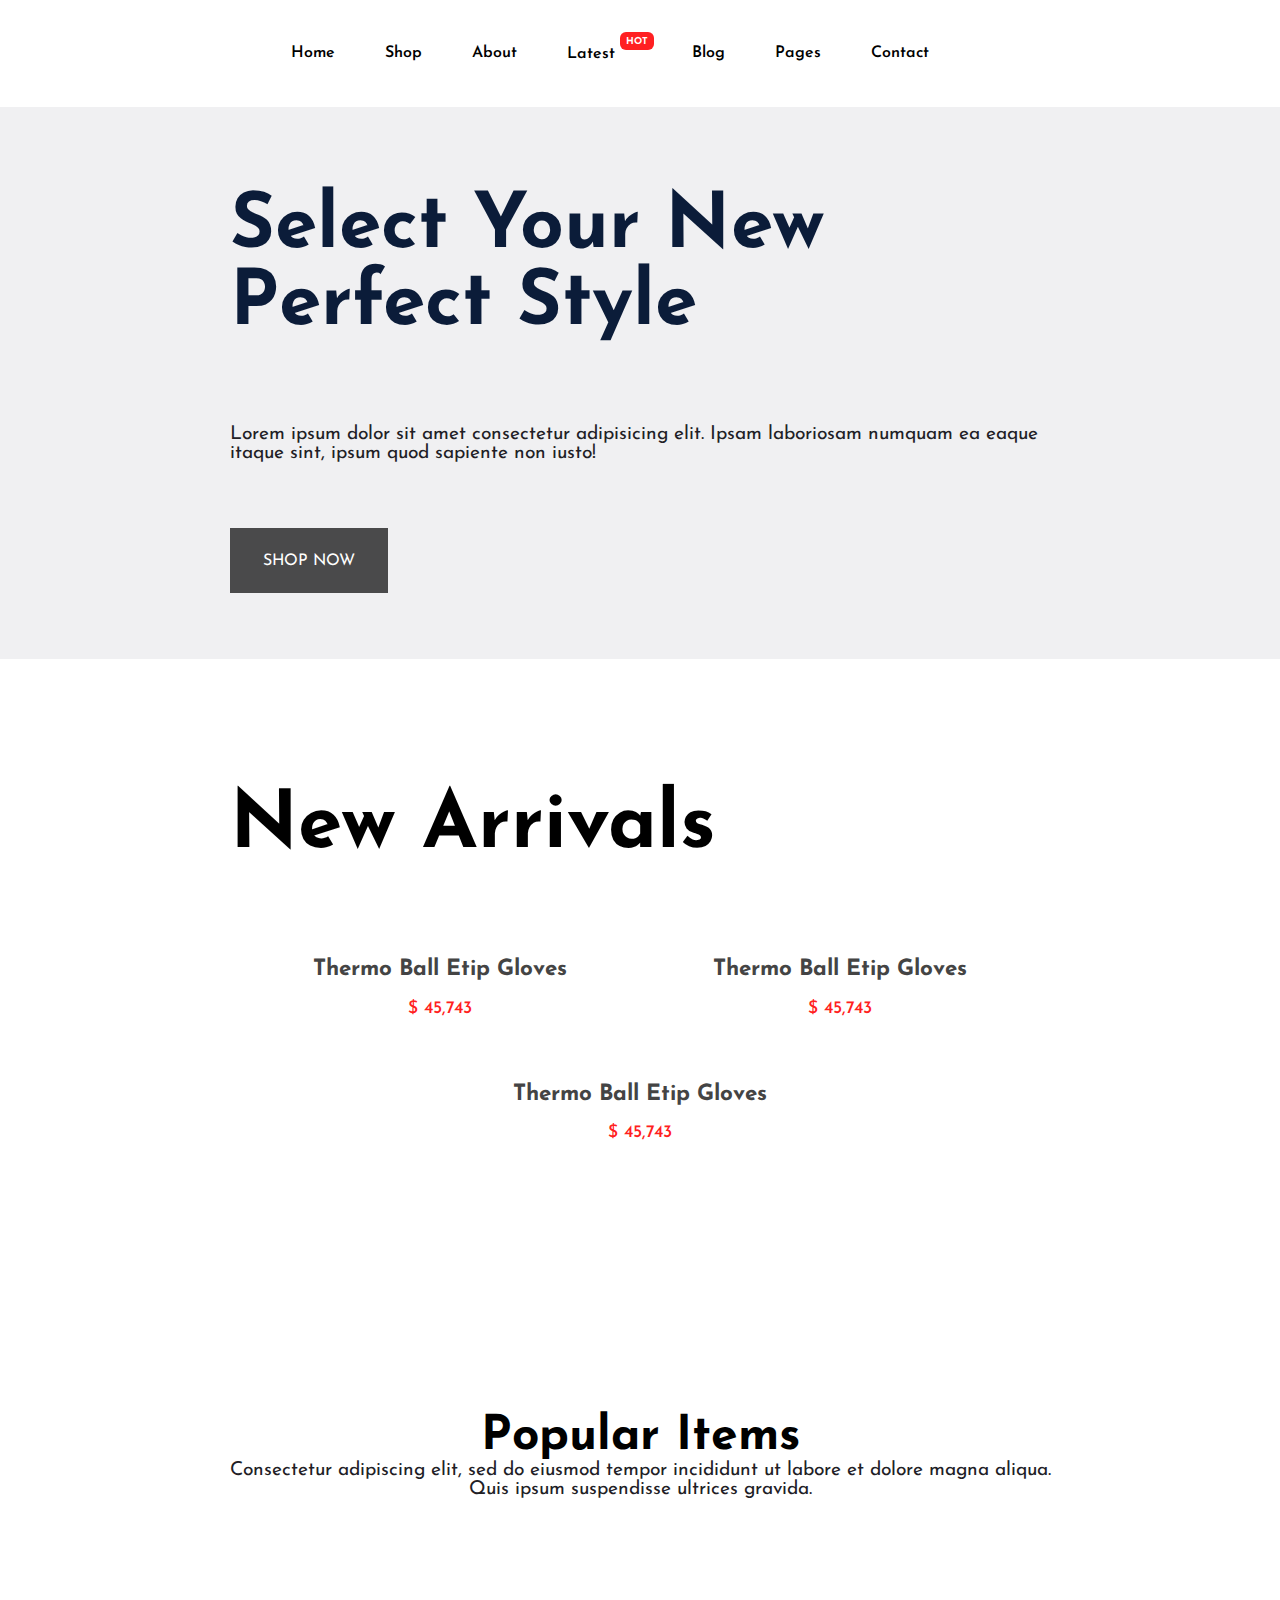
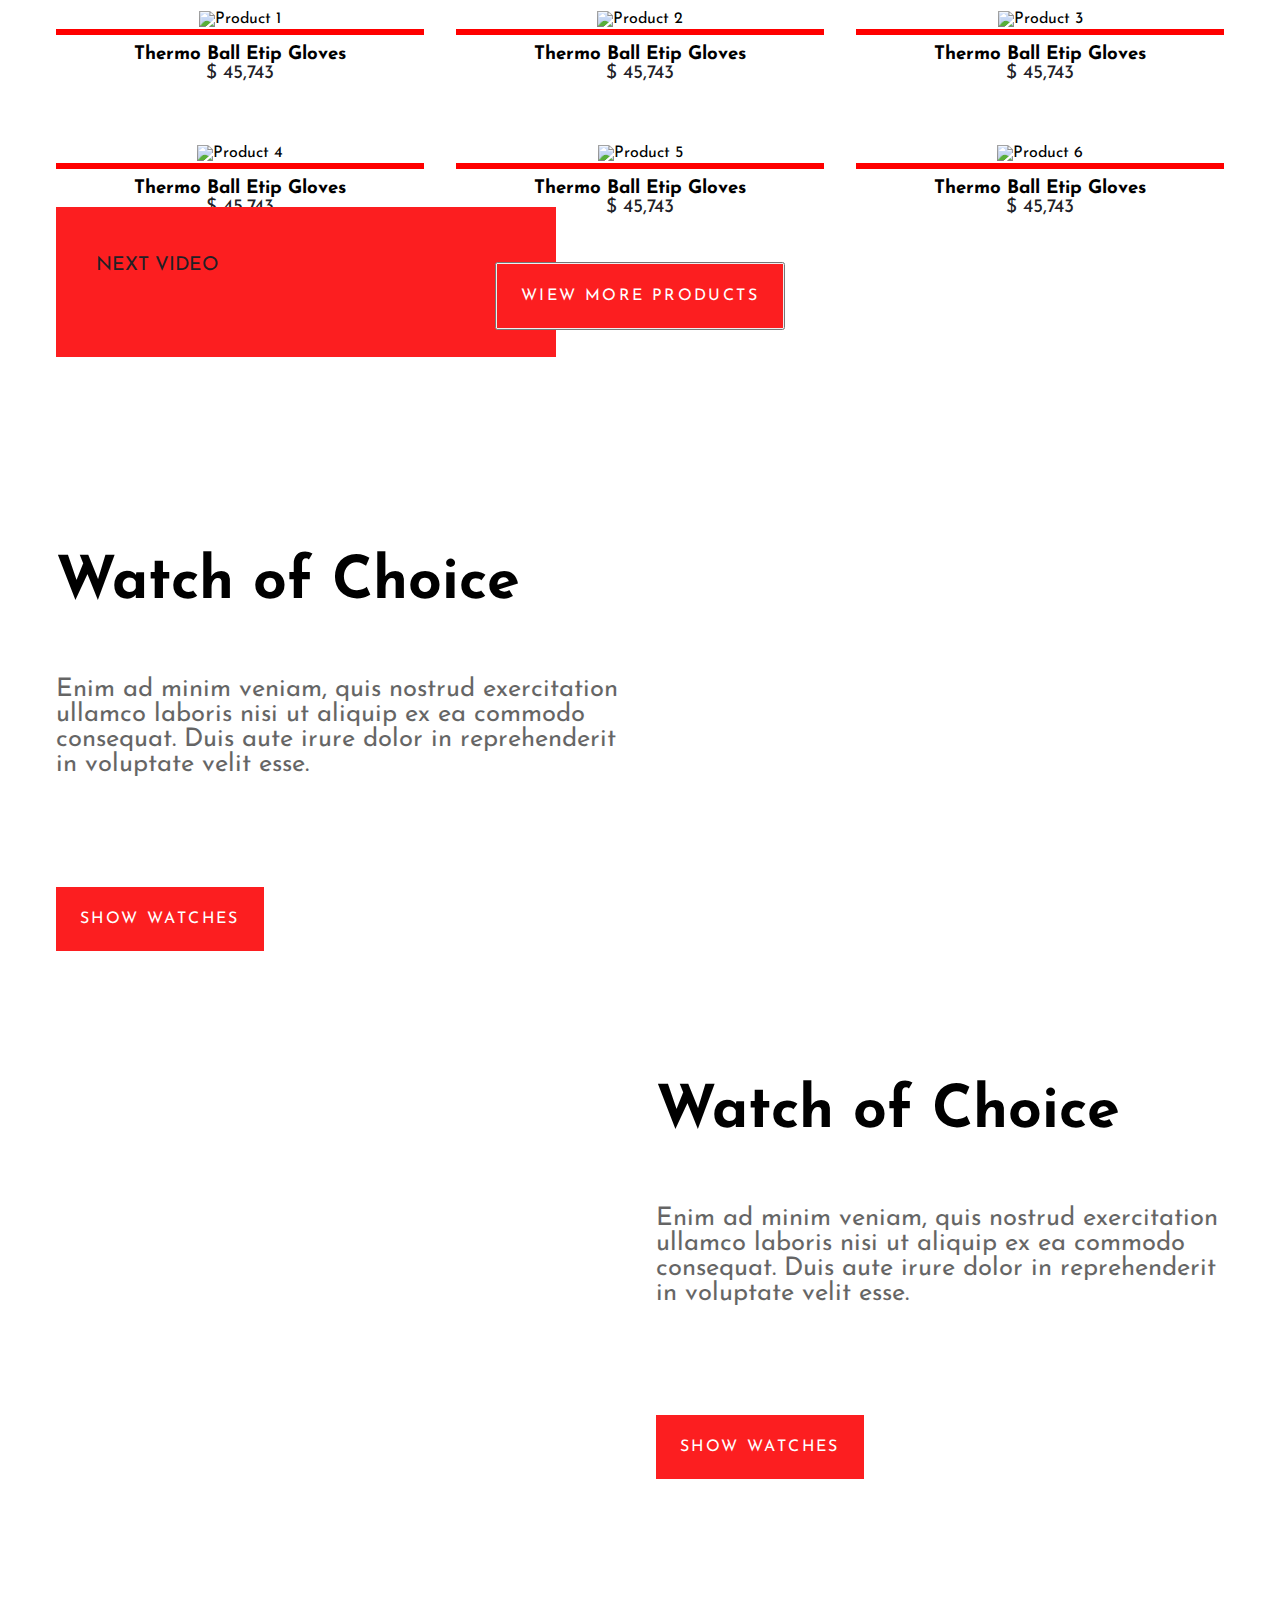
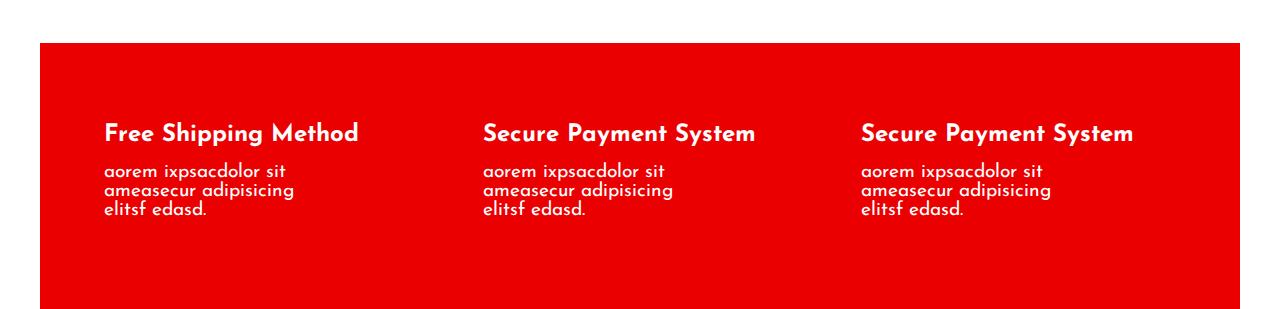
==== commit f89a2808: "Merge pull request #5 from aslanmmedov/Nermin" ====
--- a/assets/index.html
+++ b/assets/index.html
@@ -93,6 +93,136 @@
         
     </section>
   
+    <section id="Rashid-part">
+      <div class="container">
+        <div class="images">
+          <div class="row">
+            <div class="col-6">
+              <div class="image-container">
+                <img class="img-first" src="./img/gallery1.png" alt="">
+                <div class="overlay"></div>
+              </div>
+            </div>
+            <div class="col-6">
+              <div class="row">
+                <div class="col-6">
+                  <div class="image-container">
+                    <img class="img-first" src="./img/gallery2.png" alt="">
+                    <div class="overlay"></div>
+                  </div>
+                </div>
+                <div class="col-6">
+                  <div class="col-6">
+                    <div class="image-container">
+                      <img class="img-first" src="./img/gallery3.png" alt="">
+                      <div class="overlay"></div>
+                    </div>
+                  </div>
+                  <div class="col-6">
+                    <div class="image-container">
+                      <img class="img-first" src="./img/gallery4.png" alt="">
+                      <div class="overlay"></div>
+                    </div>
+                  </div>
+                </div>
+              </div>
+            </div> 
+          </div>
+        </div>
+      </div>
+         <div class="container">
+          <div class="fev-img">
+            <h2 class="esil-h2">Popular Items</h2>
+        <p>Consectetur adipiscing elit, sed do eiusmod tempor incididunt ut labore et dolore magna aliqua. <br> Quis ipsum suspendisse ultrices gravida.</p>
+        <div class="row">
+          <div class="col-4 card">
+            <div class="img-container">
+              <div class="icon-heart">
+                <i class="fa-regular fa-heart"></i>
+              </div>
+              <img src="./img/popular1.png" alt="Product 1">
+              <div class="add-to-cart">Add to card</div>
+              <div class="underline"></div>
+            </div>
+            <h3>Thermo Ball Etip Gloves</h3>
+            <p>$ 45,743</p>
+          </div>
+        
+          <!-- Карточка 2 -->
+          <div class="col-4 card">
+            <div class="img-container">
+              <div class="icon-heart">
+                <i class="fa-regular fa-heart"></i>
+              </div>
+              <img src="./img/popular2.png" alt="Product 2">
+              <div class="add-to-cart">Add to card</div>
+              <div class="underline"></div>
+            </div>
+            <h3>Thermo Ball Etip Gloves</h3>
+           
+            <p>$ 45,743</p>
+          </div>
+        
+          <!-- Карточка 3 -->
+          <div class="col-4 card">
+            <div class="img-container">
+              <div class="icon-heart">
+                <i class="fa-regular fa-heart"></i>
+              </div>
+              <img src="./img/popular3.png" alt="Product 3">
+              <div class="add-to-cart">Add to card</div>
+              <div class="underline"></div>
+            </div>
+            <h3>Thermo Ball Etip Gloves</h3>           
+            <p>$ 45,743</p>
+          </div>
+        
+          <!-- Карточка 4 -->
+          <div class="col-4 card">
+            <div class="img-container">
+              <div class="icon-heart">
+                <i class="fa-regular fa-heart"></i>
+              </div>
+              <img src="./img/popular4.png" alt="Product 4">
+              <div class="add-to-cart">Add to card</div>
+              <div class="underline"></div>
+            </div>
+            <h3>Thermo Ball Etip Gloves</h3>
+            <p>$ 45,743</p>
+          </div>
+        
+          <!-- Карточка 5 -->
+          <div class="col-4 card">
+            <div class="img-container">
+              <div class="icon-heart">
+                <i class="fa-regular fa-heart"></i>
+              </div>
+              <img src="./img/popular5.png" alt="Product 5">
+              <div class="add-to-cart">Add to card</div>
+              <div class="underline"></div>
+            </div>
+            <h3>Thermo Ball Etip Gloves</h3>
+            <p>$ 45,743</p>
+          </div>
+        
+          <!-- Карточка 6 -->
+          <div class="col-4 card">
+            <div class="img-container">
+              <div class="icon-heart">
+                <i class="fa-regular fa-heart"></i>
+              </div>
+              <img src="./img/popular6.png" alt="Product 6">
+              <div class="add-to-cart">Add to card</div>
+               <div class="underline"></div>
+            </div>
+            <h3>Thermo Ball Etip Gloves</h3>
+            <p>$ 45,743</p>
+          </div>
+        </div>
+        <button class="btn-main">Wiew more products</button>
+        </div>
+        </div>   
+    </section> 
     <section>
         <div class="container">
             <!-- <div class="images">
@@ -115,69 +245,7 @@
           </div> 
             </div>
          </div> -->
-        <div class="fev-img">
-            <h2 class="esil-h2">Popular Items</h2>
-        <p>Consectetur adipiscing elit, sed do eiusmod tempor incididunt ut labore et dolore magna aliqua. <br> Quis ipsum suspendisse ultrices gravida.</p>
-        <div class="row">
-            <div class = "col-4 card">
-                <div class="img-under-text">
-                    <!-- <div class="icons"><i class="fa-regular fa-heart"></i></div> -->
-                    <img src="./img/popular1.png" alt="" style="width: 100%;">
-                 <div class="inder-img">Add to card</div>
-                </div>        
-                <h3>Thermo Ball Etip Gloves
-                   </h3>
-                <p>$ 45,743</p>
-                </div>
-            <div class="col-4 card">
-                <div class="img-under-text">
-                    <div class="inder-img">
-                    <img src="./img/popular2.png" alt="" style="width: 100%;">
-               Add to card</div>
-                </div>
-                <h3>Thermo Ball Etip Gloves
-                </h3>
-             <p>$ 45,743</p>
-            </div>
-            <div class="col-4 card">
-                <div class="img-under-text">
-                    <img src="./img/popular3.png" alt="" style="width: 100%;">
-                 <div class="inder-img">Add to card</div>
-                </div>
-                <h3>Thermo Ball Etip Gloves
-                </h3>
-             <p>$ 45,743</p>
-            </div>
-            <div class="col-4 card">
-                <div class="img-under-text">
-                    <img src="./img/popular4.png" alt="" style="width: 100%;">
-                 <div class="inder-img">Add to card</div>
-                 </div>
-                <h3>Thermo Ball Etip Gloves
-                </h3>
-             <p>$ 45,743</p>
-            </div>
-            <div class="col-4 card">
-                <div class="img-under-text">
-                    <img src="./img/popular5.png" alt="" style="width: 100%;">
-                 <div class="inder-img">Add to card</div>
-                </div>
-                <h3>Thermo Ball Etip Gloves
-                </h3>
-             <p>$ 45,743</p>
-            </div>
-            <div class="col-4 card">
-                <div class="img-under-text">
-                    <img src="./img/popular6.png" alt="" style="width: 100%;">
-                 <div class="inder-img">Add to card</div>
-                </div>
-                <h3>Thermo Ball Etip Gloves
-                </h3>
-             <p>$ 45,743</p>
-            </div>
-        </div>
-        <button class="button">Wiew more products</button>
-        </div>
+        
         </div>
         
     </section>
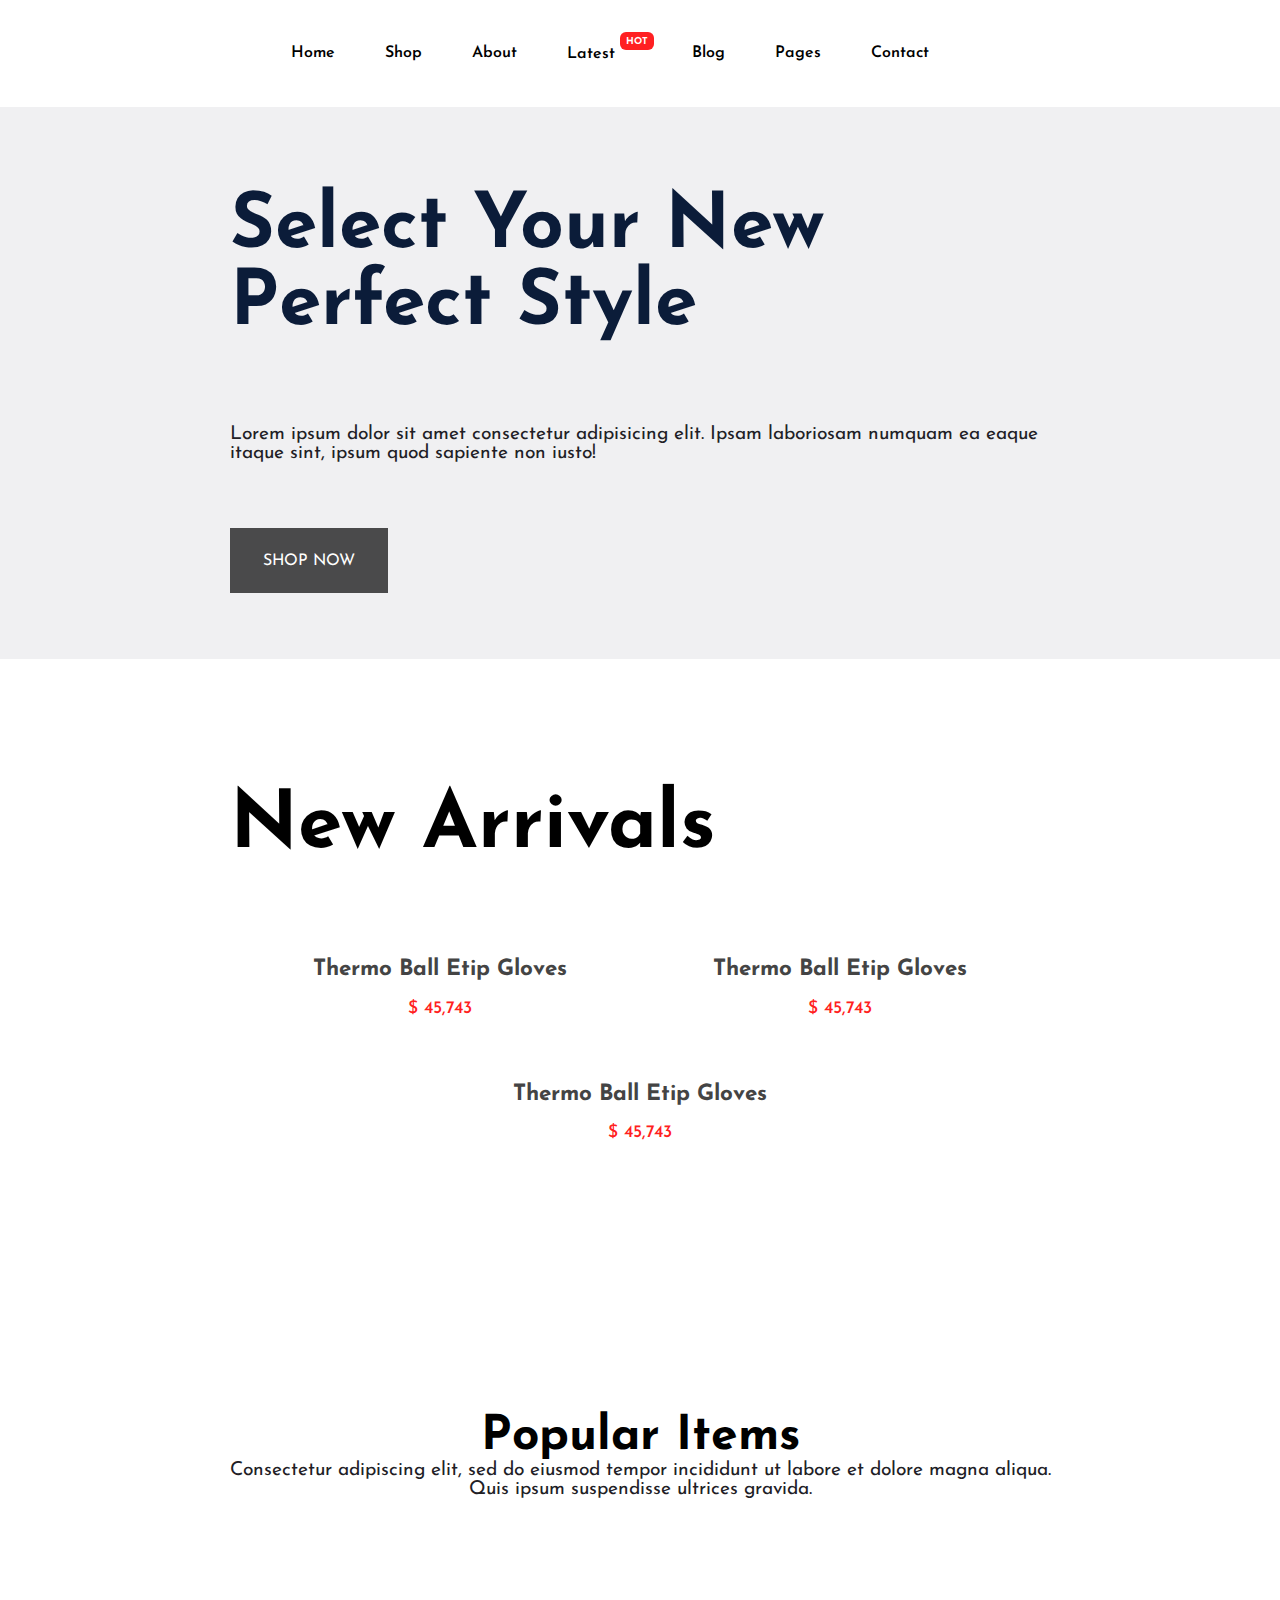
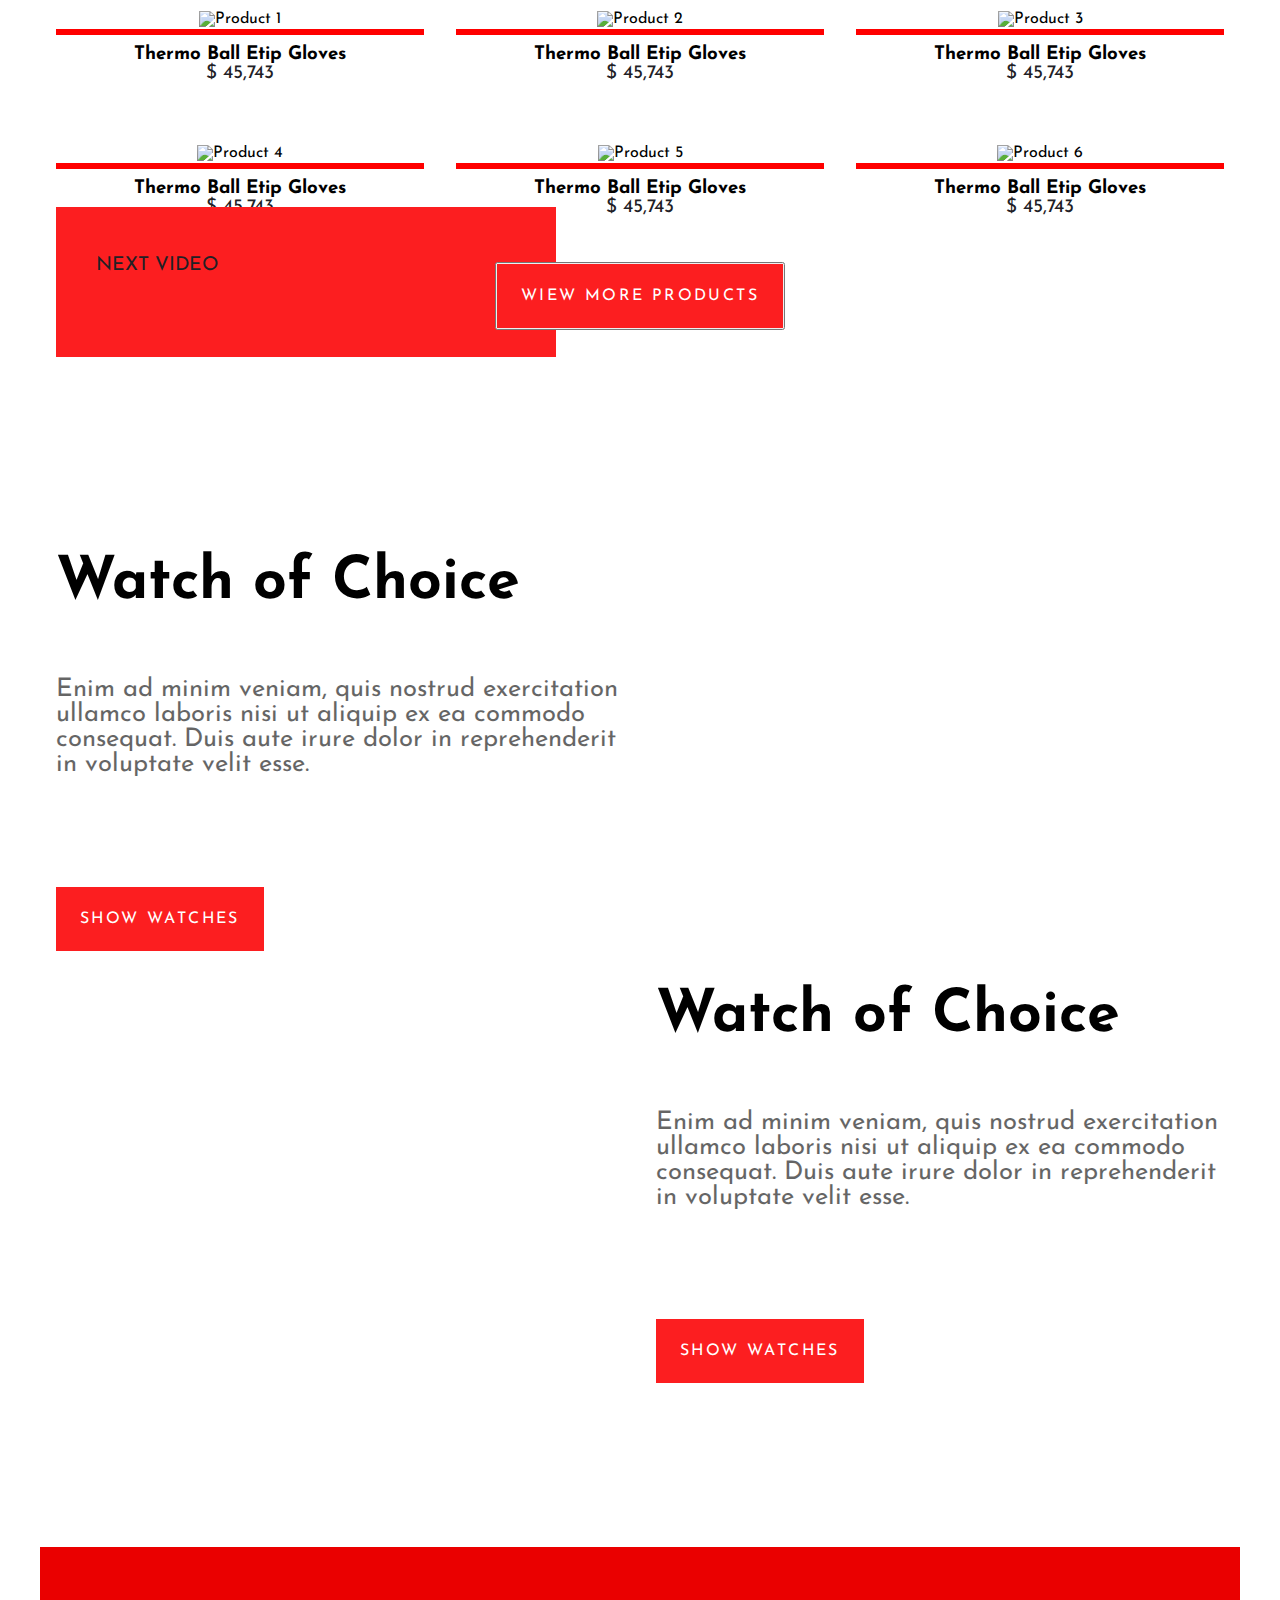
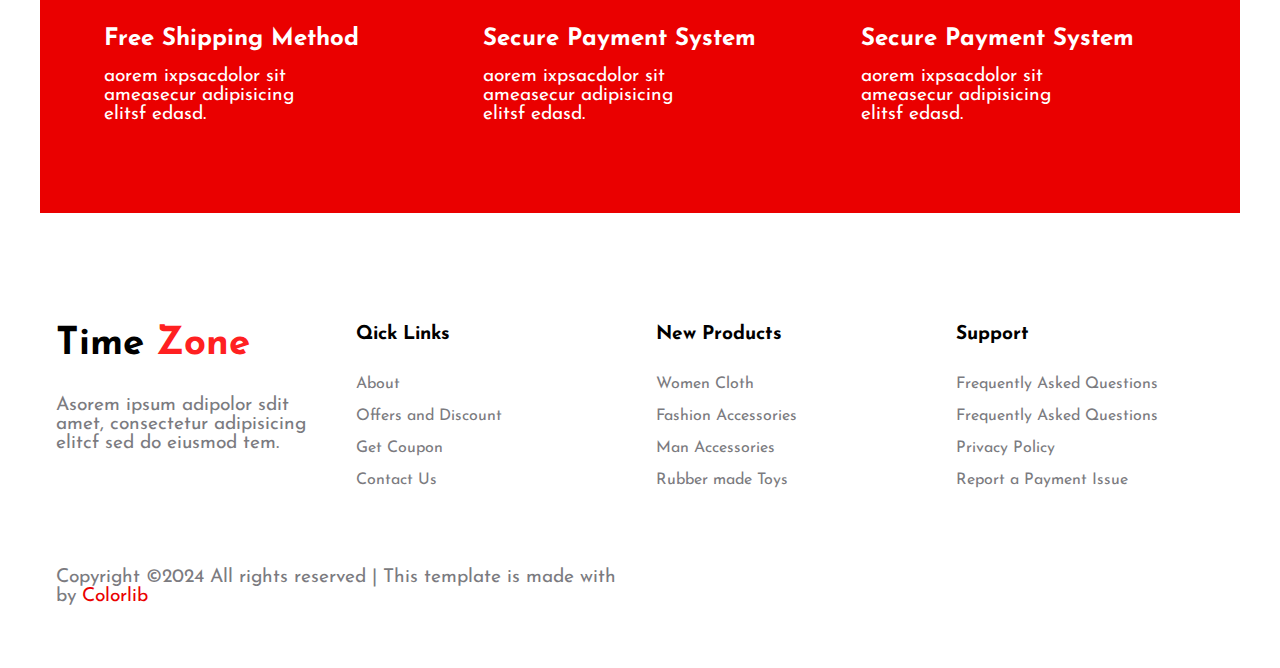
==== commit 6c7e6023: "commit" ====
--- a/assets/index.html
+++ b/assets/index.html
@@ -270,7 +270,7 @@
             <div class="info-cards">
                 <div class="info-card">
                     <div class="row">
-                        <div class="first-section col-6 col-md-12 col-sm-12">
+                        <div class="col-6 col-md-6 col-sm-12 first-section ">
                             <h1>Watch of Choice</h1>
                             <p>Enim ad minim veniam, quis nostrud exercitation ullamco laboris nisi ut aliquip ex ea commodo consequat. Duis aute irure dolor in reprehenderit in voluptate velit esse.</p>
                             <div class="btn">
@@ -280,7 +280,7 @@
                             </div>
                             
                         </div>
-                        <div class="second-section col-6 col-md-12 col-sm-12">
+                        <div class="col-6 col-md-6 col-sm-12 second-section ">
                             <img src="https://preview.colorlib.com/theme/timezone/assets/img/gallery/popular6.png" alt="">
                         </div>
                     </div>
@@ -288,10 +288,10 @@
                 </div>
                 <div class="info-card">
                     <div class="row">
-                        <div class="second-section col-6 col-md-12 col-sm-12">
+                        <div class="second-section col-6 col-md-6 col-sm-12">
                             <img src="https://preview.colorlib.com/theme/timezone/assets/img/gallery/choce_watch2.png" alt="">
                         </div>
-                        <div class="first-section col-6 col-md-12 col-sm-12">
+                        <div class="first-section col-6 col-md-6 col-sm-12">
                             <h1>Watch of Choice</h1>
                             <p>Enim ad minim veniam, quis nostrud exercitation ullamco laboris nisi ut aliquip ex ea commodo consequat. Duis aute irure dolor in reprehenderit in voluptate velit esse.</p>
                             <div class="btn">
@@ -330,6 +330,75 @@
                 </div>
             </div>
         </section>
+        <section id="contactus">
+          <div class="container">
+            <div class="footer-sect">
+              <div class="row">
+                <div class="col-3 col-md-6 col-sm-12">
+                    <div class="about-us">
+                        <h4 class = "h4-footer">Time <span>Zone</span></h4>
+                        <p>Asorem ipsum adipolor sdit amet, consectetur adipisicing elitcf sed do eiusmod tem.</p>
+                    </div>
+                </div>
+                <div class="col-3 col-md-6 col-sm-12">
+                    <div class="about-us">
+                        <h4>Qick Links</h4>
+                        <ul>
+                          <li>About</li>
+                          <li>Offers and Discount</li>
+                          <li>Get Coupon</li>
+                          <li>Contact Us</li>
+                        </ul>
+                    </div>
+                </div>
+                <div class="col-3 col-md-6 col-sm-12">
+                    <div class="about-us">
+                      <h4>New Products</h4>
+                      <ul>
+                        <li>Women Cloth</li>
+                        <li>Fashion Accessories</li>
+                        <li>Man Accessories</li>
+                        <li>Rubber made Toys</li>
+                      </ul>
+                        
+                    </div>
+                </div>
+                <div class="col-3 col-md-6 col-sm-12">
+                  <div class="about-us">
+                    <h4>Support</h4>
+                    <ul>
+                      <li>Frequently Asked Questions</li>
+                      <li>Frequently Asked Questions</li>
+                      <li>Privacy Policy</li>
+                      <li>Report a Payment Issue</li>
+                    </ul>
+                      
+                  </div>
+              </div>
+
+
+            </div>
+            <div class="row">
+                <div class="col-6 col-md-12 col-sm-12">
+                    <div class="parag">
+                        <p>Copyright ©2024 All rights reserved | This template is made with  by <a href="">Colorlib</a></p>
+                    </div>
+                </div>
+                <div class="col-6 col-md-12 col-sm-12">
+                    <div class="icns">
+                        <ul>
+                            <li><i class="fa-brands fa-facebook-f"></i></li>
+                            <li><i class="fa-brands fa-instagram"></i></li>
+                            <li><i class="fa-brands fa-twitter"></i></li>
+                            <li><i class="fa-brands fa-linkedin"></i></li>
+                        </ul>
+                    </div>
+                </div>
+            </div>
+            </div>
+              
+          </div>
+      </section>
     </footer>
 </body>
 </html>--- a/assets/css/3RDSTYLE.CSS
+++ b/assets/css/3RDSTYLE.CSS
@@ -32,17 +32,16 @@
 #watch-info{
     margin-top:10rem;
 }
-.info-cards{
+/* .info-cards{
     display:flex;
     flex-direction: column;
     gap:6rem;
-}
-.info-card{
+} */
+/* .info-card{
     display:flex;
     gap:7rem;
-}
+} */
 .first-section{
-    width:50%;
     display:flex;
     flex-direction: column;
     justify-content: center;
@@ -55,9 +54,6 @@
     font-size: 1.6rem;
     color:black;
     opacity: 0.6;
-}
-.second-section{
-    width:50%;
 }
 .second-section img{
     width:100%;
@@ -130,4 +126,58 @@
     width:70%;
     color:white;
     font-size: 1.2rem;
+}
+
+/* footer end */
+
+.about-us{
+    display:flex;
+    flex-direction: column;
+    gap:2rem;
+}
+.about-us h4{
+    font-size: larger;
+}
+.about-us p{
+    color:#7b7b80;
+}
+.about-us ul li{
+    color:#7b7b80;
+}
+.about-us ul{
+    display:flex;
+    flex-direction: column;
+    gap:1rem;
+}
+.about-us .h4-footer{
+    font-size: 2.4rem;
+}
+.h4-footer span{
+    color:#FF2021;
+}
+.parag{
+    margin-top:3rem;
+}
+.parag p{
+    color:#7b7b80
+}
+.parag a{
+    color:#EA0000
+}
+.footer-sect{
+    margin-top:6rem;
+}
+.icns{
+    margin-top:3rem;
+    width:40%;
+    margin-left:8rem;
+}
+.icns ul{
+    display:flex;
+    align-items: flex-end;
+    gap:2rem;
+
+}
+.icns ul li{
+    color:black;
 }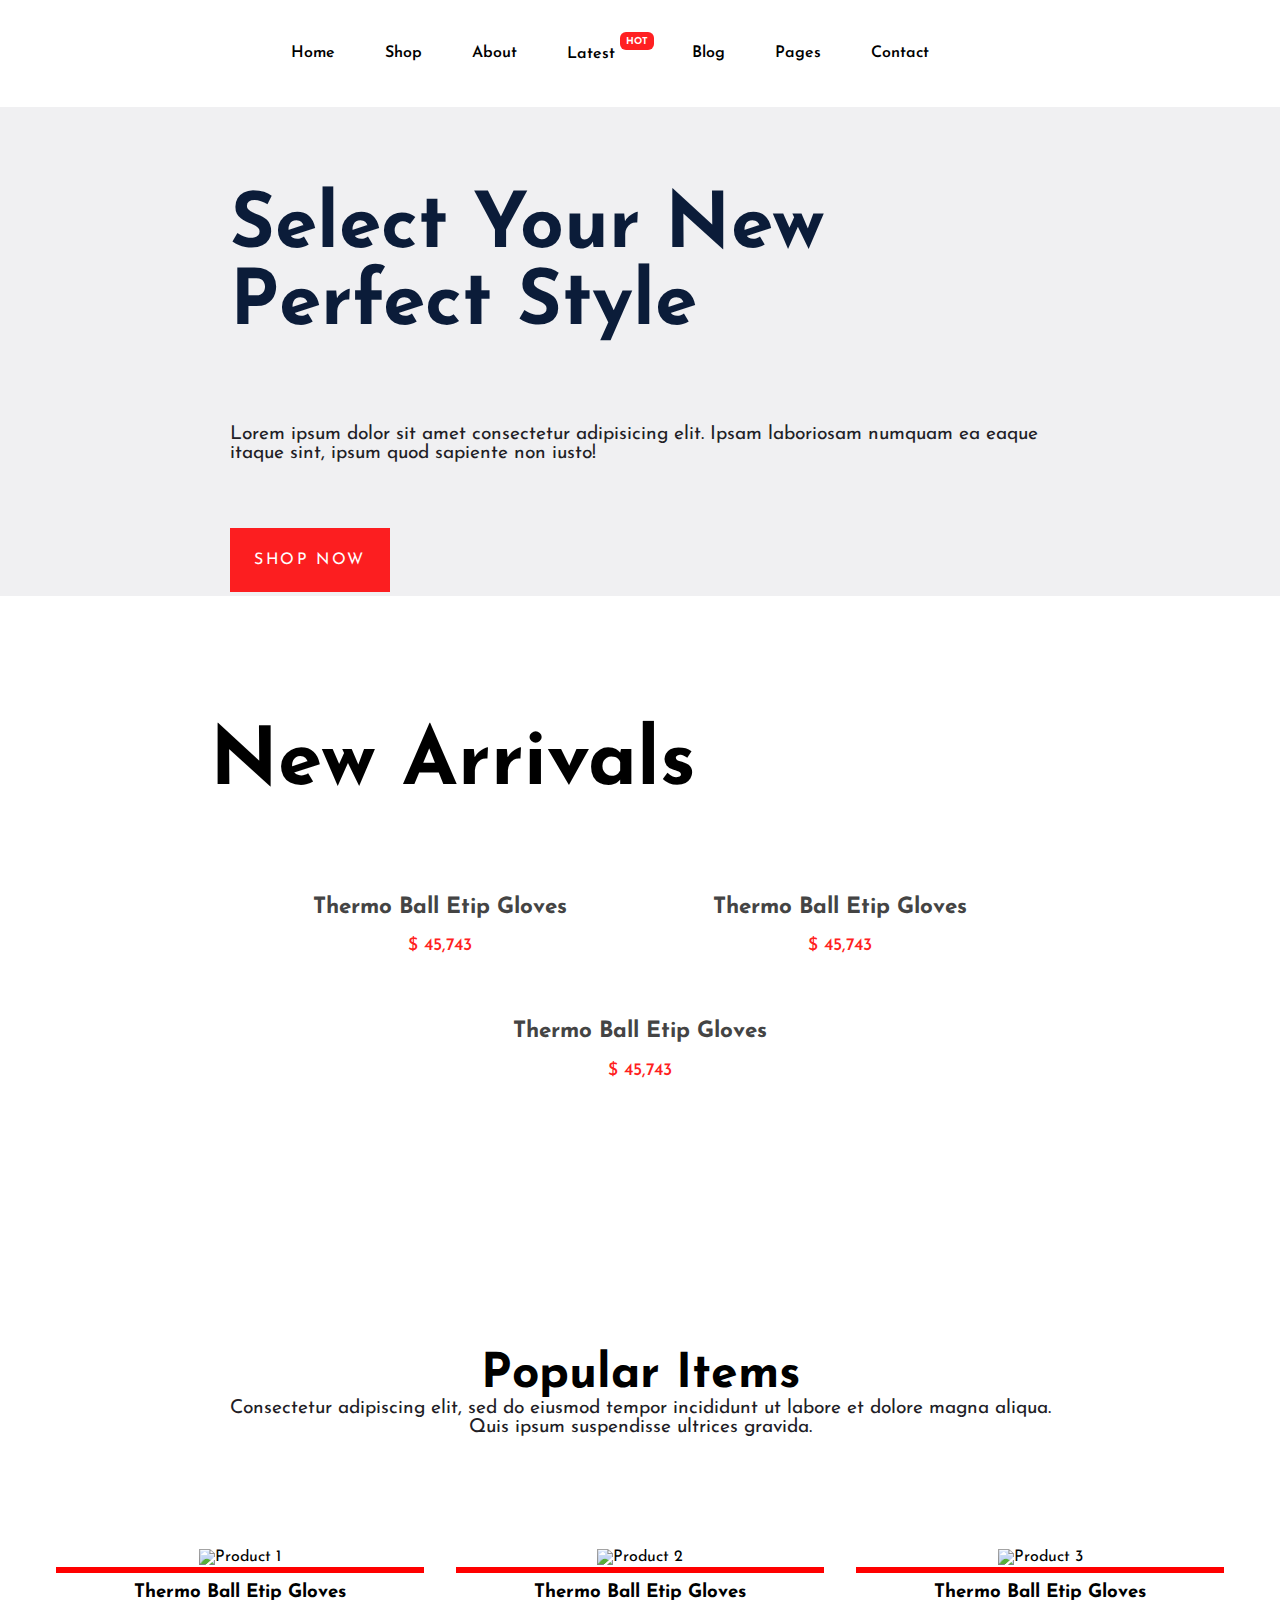
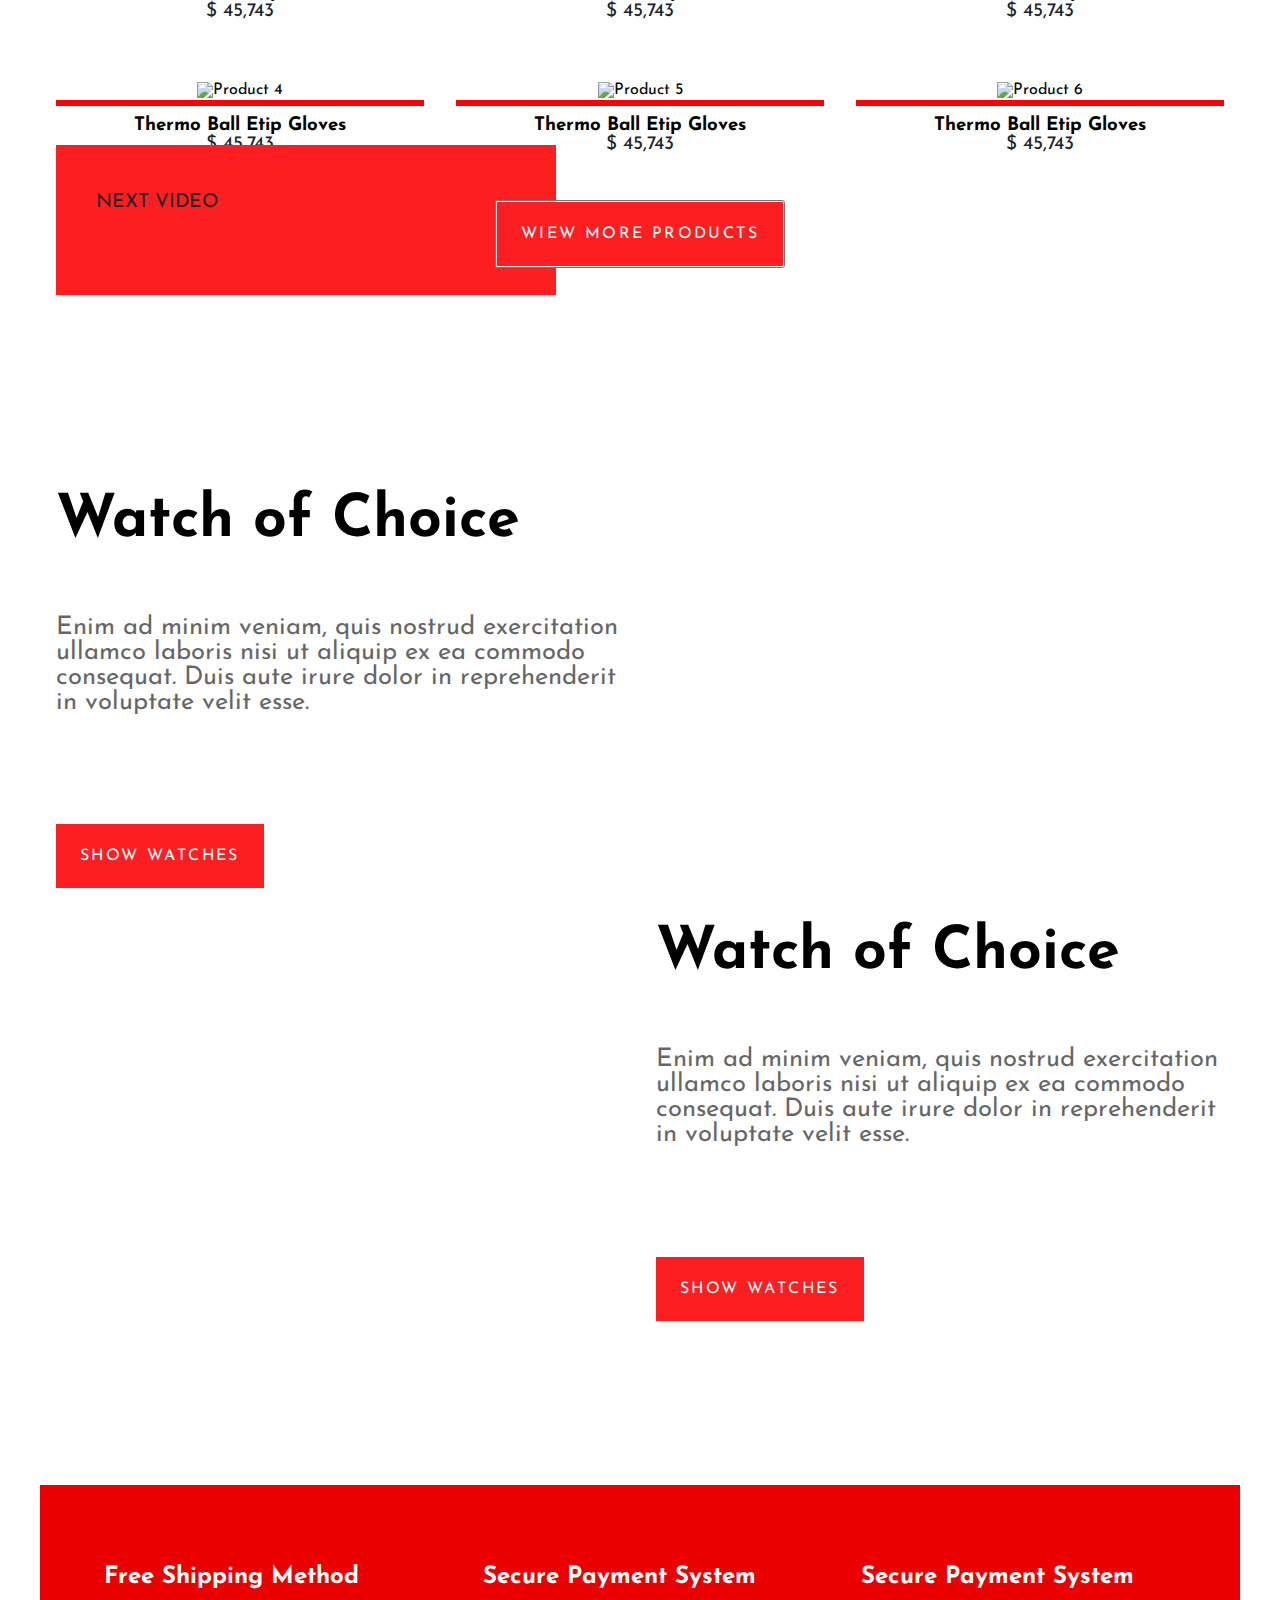
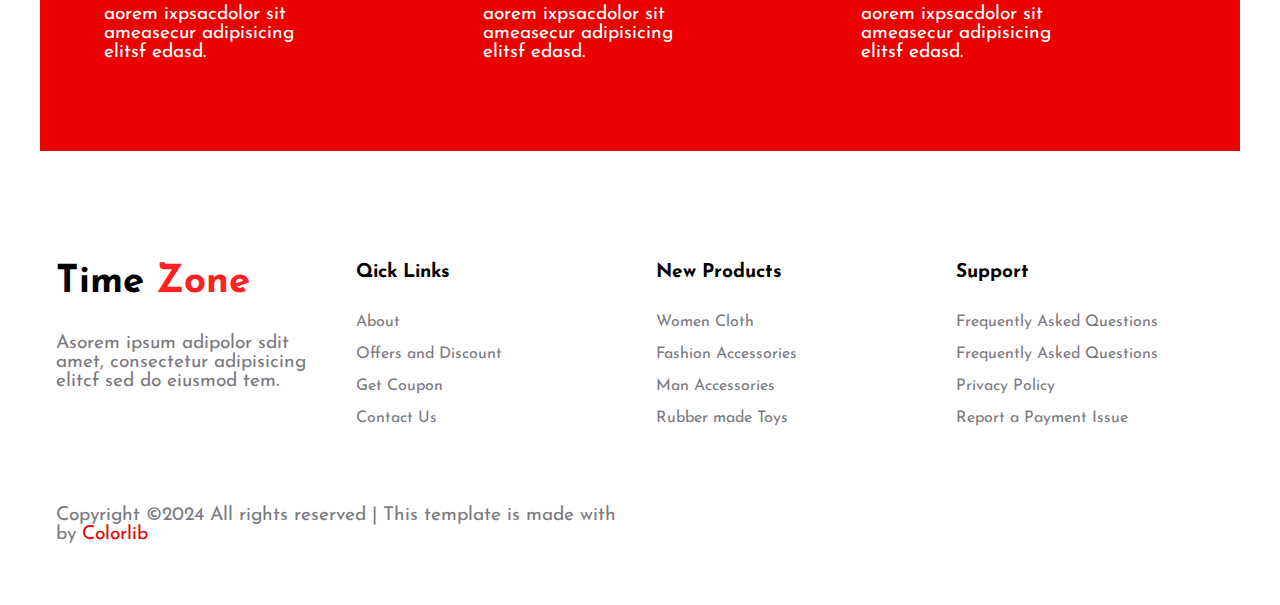
==== commit 1207d480: "commit" ====
--- a/assets/index.html
+++ b/assets/index.html
@@ -52,7 +52,7 @@
         <p>Lorem ipsum dolor sit amet consectetur adipisicing elit. Ipsam laboriosam numquam ea eaque itaque sint, ipsum quod sapiente non iusto!</p>
         
         <div class="shop-btn">
-          <a href="#"><button class="shop">SHOP NOW</button></a>
+          <div class="btn-main">SHOP NOW</div>
         </div>
 
 
--- a/assets/css/style1.css
+++ b/assets/css/style1.css
@@ -88,7 +88,7 @@
 }
 
 
-.shop {
+/* .shop {
   padding: 3% 4%;
   font-size: 1rem;
   background-color: rgb(74, 74, 75);
@@ -101,13 +101,13 @@
 
 .shop:hover {
   background-color: rgb(255, 32, 34);
-}
+} */
 
 #new-arrivals h2{
   font-size: 5rem;
   margin-bottom: 4%;
   text-align: left;
-  margin-left: 10%;
+  margin-left: 8%;
   color: #000;
 }
 
@@ -140,3 +140,43 @@
   width: 400px;
 }
 
+.btn-main {
+  cursor:pointer;
+  display: inline-block;
+  padding: 1.5rem 1.5rem;
+  color: #fff;
+  text-transform: uppercase;
+  font-size: 1rem;
+  letter-spacing: .15rem;
+  transition: all .3s;
+  position: relative;
+  overflow: hidden;
+  z-index: 1;
+  &:after {
+    content: '';
+    position: absolute;
+    bottom: 0;
+    left: 0;
+    width: 100%;
+    height: 100%;
+    background-color: #FC1E20;
+    z-index: -2;
+  }
+  &:before {
+    content: '';
+    position: absolute;
+    bottom: 0;
+    left: 0;
+    width: 0%;
+    height: 100%;
+    background-color: #4A4A4B;
+    transition: all .3s;
+    z-index: -1;
+  }
+  &:hover {
+    color: #fff;
+    &:before {
+      width: 100%;
+    }
+  }
+}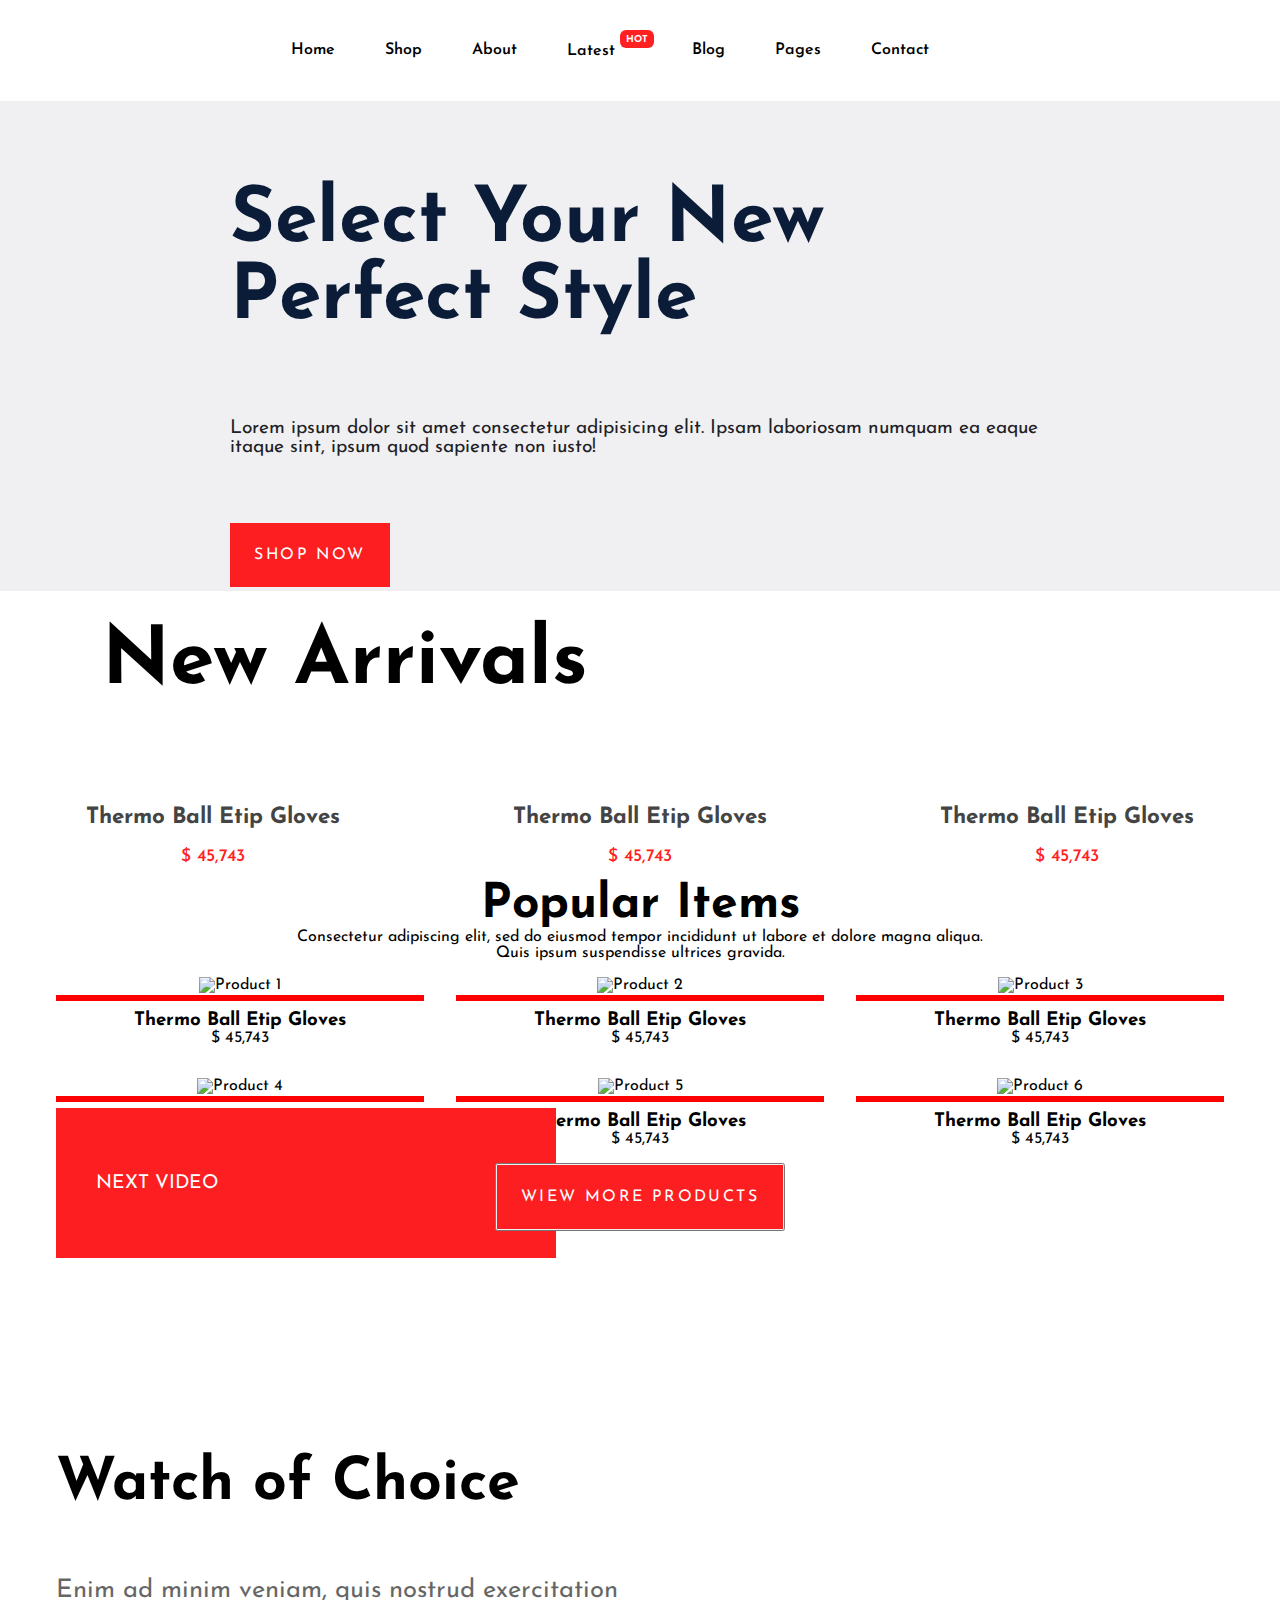
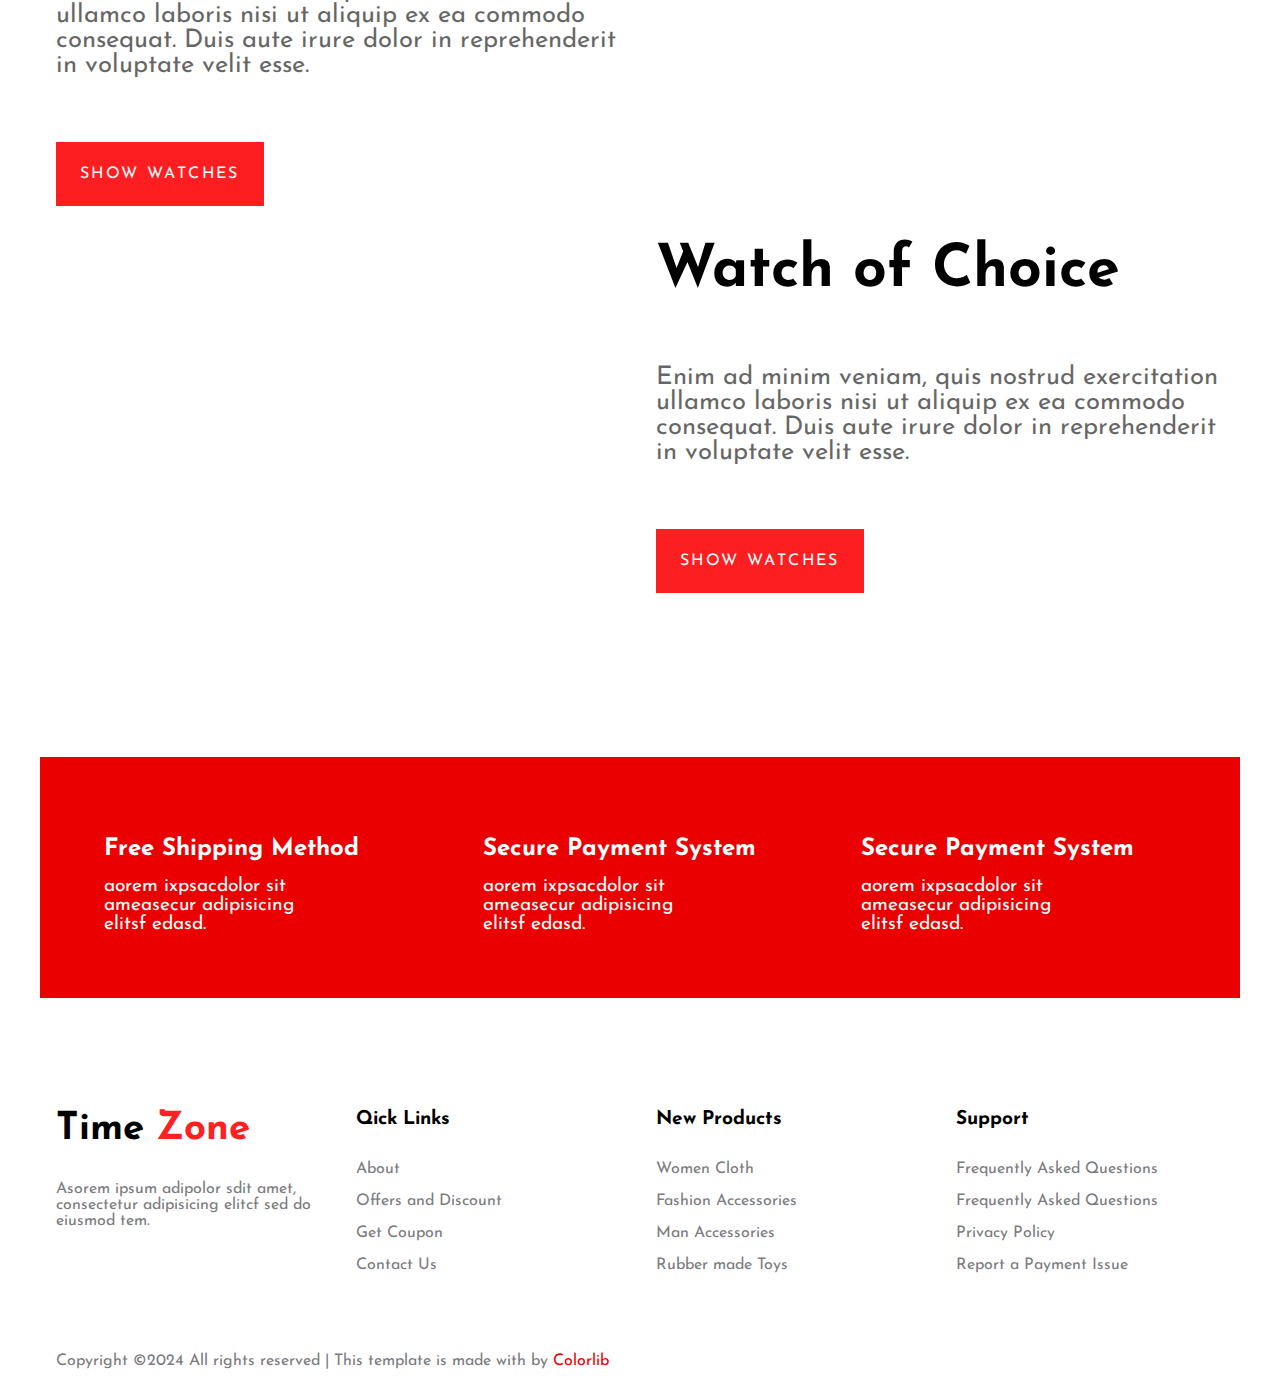
==== commit 202f0187: "commit" ====
--- a/assets/index.html
+++ b/assets/index.html
@@ -15,56 +15,62 @@
   <section id="upper-header">
 
     <header>
-      <nav>
-        <div class="logo">
-          <img src="https://preview.colorlib.com/theme/timezone/assets/img/logo/logo.png" alt="">
-        </div>
-        <ul>
-          <li><a href="#">Home</a></li>
-          <li><a href="#">Shop</a></li>
-          <li><a href="#">About</a></li>
-          <li>
-            <a href="#">Latest<sup class="hot">HOT</sup></a>
-          </li>
-          <li><a href="#">Blog</a></li>
-          <li><a href="#">Pages</a></li>
-          <li><a href="#">Contact</a></li>
-        </ul>
+      <div class="container">
+        <nav>
+          <div class="logo">
+            <img src="https://preview.colorlib.com/theme/timezone/assets/img/logo/logo.png" alt="">
+          </div>
+          <ul class = "nav-rout">
+            <li><a href="#">Home</a></li>
+            <li><a href="#">Shop</a></li>
+            <li><a href="#">About</a></li>
+            <li>
+              <a href="#">Latest<sup class="hot">HOT</sup></a>
+            </li>
+            <li><a href="#">Blog</a></li>
+            <li><a href="#">Pages</a></li>
+            <li><a href="#">Contact</a></li>
+          </ul>
+    
+          <div class="icons">
+            <i class="fa-solid fa-magnifying-glass"></i>
+            <i class="fa-solid fa-user"></i>
+            <i class="fa-solid fa-cart-shopping"></i>
+          </div>
   
-        <div class="icons">
-          <i class="fa-solid fa-magnifying-glass"></i>
-          <i class="fa-solid fa-user"></i>
-          <i class="fa-solid fa-cart-shopping"></i>
-        </div>
-      </nav>
+          <!-- <div class="nav-menu">
+            <i class="fa-solid fa-bars"></i>
+          </div> -->
+        </nav>
+      </div>
+        
     </header>
 
   </section>
 
     <div class="first-sec">
-
       <div class="watch-img">
         <img src="https://preview.colorlib.com/theme/timezone/assets/img/hero/watch.png" alt="">
       </div>
       
       <div class="container">
-        <h1>Select Your New Perfect Style</h1>
-        <p>Lorem ipsum dolor sit amet consectetur adipisicing elit. Ipsam laboriosam numquam ea eaque itaque sint, ipsum quod sapiente non iusto!</p>
+        <div class="display-flex">
+          <h1 class = "watch-h1">Select Your New Perfect Style</h1>
+        <p class = "watch-p">Lorem ipsum dolor sit amet consectetur adipisicing elit. Ipsam laboriosam numquam ea eaque itaque sint, ipsum quod sapiente non iusto!</p>
         
         <div class="shop-btn">
           <div class="btn-main">SHOP NOW</div>
         </div>
-
-
+        </div>
 
       </div>
     </div>
 
     <section id="new-arrivals">
-          <h2>New Arrivals</h2>
+          <h2 class = "new-arrive-h2">New Arrivals</h2>
 
           <div class="row card-area">
-            <div class="card col-4 col-md-12 col-sm-12">
+            <div class="col-4 col-md-12 col-sm-12">
               <div class="card-body">
                 <img src="https://preview.colorlib.com/theme/timezone/assets/img/gallery/new_product1.png" alt="">
                 <h3>Thermo Ball Etip Gloves</h3>
@@ -72,7 +78,7 @@
               </div>
             </div>
 
-            <div class="card col-4 col-md-12 col-sm-12">
+            <div class=" col-4 col-md-12 col-sm-12">
               <div class="card-body">
                 <img src="https://preview.colorlib.com/theme/timezone/assets/img/gallery/new_product2.png" alt="">
                 <h3>Thermo Ball Etip Gloves</h3>
@@ -80,7 +86,7 @@
               </div>
             </div>
 
-            <div class="card col-4 col-md-12 col-sm-12">
+            <div class="col-4 col-md-12 col-sm-12">
               <div class="card-body">
                 <img src="https://preview.colorlib.com/theme/timezone/assets/img/gallery/new_product3.png" alt="">
                 <h3>Thermo Ball Etip Gloves</h3>
@@ -94,7 +100,7 @@
     </section>
   
     <section id="Rashid-part">
-      <div class="container">
+      <!-- <div class="container">
         <div class="images">
           <div class="row">
             <div class="col-6">
@@ -129,13 +135,13 @@
             </div> 
           </div>
         </div>
-      </div>
+      </div> -->
          <div class="container">
           <div class="fev-img">
             <h2 class="esil-h2">Popular Items</h2>
-        <p>Consectetur adipiscing elit, sed do eiusmod tempor incididunt ut labore et dolore magna aliqua. <br> Quis ipsum suspendisse ultrices gravida.</p>
+        <p class = "esil-p">Consectetur adipiscing elit, sed do eiusmod tempor incididunt ut labore et dolore magna aliqua. <br> Quis ipsum suspendisse ultrices gravida.</p>
         <div class="row">
-          <div class="col-4 card">
+          <div class="col-4 col-md-6 col-sm-12 card">
             <div class="img-container">
               <div class="icon-heart">
                 <i class="fa-regular fa-heart"></i>
@@ -149,7 +155,7 @@
           </div>
         
           <!-- Карточка 2 -->
-          <div class="col-4 card">
+          <div class="col-4 col-md-6 col-sm-12 card">
             <div class="img-container">
               <div class="icon-heart">
                 <i class="fa-regular fa-heart"></i>
@@ -164,7 +170,7 @@
           </div>
         
           <!-- Карточка 3 -->
-          <div class="col-4 card">
+          <div class="col-4 col-md-6 col-sm-12 card">
             <div class="img-container">
               <div class="icon-heart">
                 <i class="fa-regular fa-heart"></i>
@@ -178,7 +184,7 @@
           </div>
         
           <!-- Карточка 4 -->
-          <div class="col-4 card">
+          <div class="col-4 col-md-6 col-sm-12 card">
             <div class="img-container">
               <div class="icon-heart">
                 <i class="fa-regular fa-heart"></i>
@@ -192,7 +198,7 @@
           </div>
         
           <!-- Карточка 5 -->
-          <div class="col-4 card">
+          <div class="col-4 col-md-6 col-sm-12 card">
             <div class="img-container">
               <div class="icon-heart">
                 <i class="fa-regular fa-heart"></i>
@@ -206,7 +212,7 @@
           </div>
         
           <!-- Карточка 6 -->
-          <div class="col-4 card">
+          <div class="col-4 col-md-6 col-sm-12 card">
             <div class="img-container">
               <div class="icon-heart">
                 <i class="fa-regular fa-heart"></i>
@@ -223,32 +229,6 @@
         </div>
         </div>   
     </section> 
-    <section>
-        <div class="container">
-            <!-- <div class="images">
-            <div class="row">
-          <div class="col-6 col"><img src="./img/gallery1.png" alt="">
-        <div class="overley"></div>
-        </div>
-        <div class="col-6">
-            <div class="row">
-                <div class="col-6 col"><img src="./img/gallery2.png" alt=""></div>
-              <div class="col-6">
-                  <div class="col-6 col">
-                      <img src="./img/gallery3.png" alt="">
-                  </div>
-                  <div class="col-6 col">
-                      <img src="./img/gallery4.png" alt="">
-                  </div>
-              </div>
-            </div>
-          </div> 
-            </div>
-         </div> -->
-        
-        </div>
-        
-    </section>
   
     <section id="video-watch">
         <div class="container">
@@ -256,7 +236,7 @@
                 <div class="col-12 col-md-12 col-sm-12">
                     <div class="video-main">
                         <img src="https://preview.colorlib.com/theme/timezone/assets/img/gallery//sectin_bg1.png" alt="" class = "video-image">
-                        <div class="video-parag">
+                        <div class="video-parag aaaa">
                             <p class = "next-video">NEXT VIDEO</p>
                             <i class="fa-solid fa-arrow-right"></i>
                         </div>
@@ -270,9 +250,9 @@
             <div class="info-cards">
                 <div class="info-card">
                     <div class="row">
-                        <div class="col-6 col-md-6 col-sm-12 first-section ">
-                            <h1>Watch of Choice</h1>
-                            <p>Enim ad minim veniam, quis nostrud exercitation ullamco laboris nisi ut aliquip ex ea commodo consequat. Duis aute irure dolor in reprehenderit in voluptate velit esse.</p>
+                        <div class="col-6 col-md-6 col-sm-12 first-section aaaaa ">
+                            <h1 class = "first-sec-h1">Watch of Choice</h1>
+                            <p class = "first-sec-p">Enim ad minim veniam, quis nostrud exercitation ullamco laboris nisi ut aliquip ex ea commodo consequat. Duis aute irure dolor in reprehenderit in voluptate velit esse.</p>
                             <div class="btn">
                                 <div class="btn-main">
                                     SHOW WATCHES
@@ -291,9 +271,9 @@
                         <div class="second-section col-6 col-md-6 col-sm-12">
                             <img src="https://preview.colorlib.com/theme/timezone/assets/img/gallery/choce_watch2.png" alt="">
                         </div>
-                        <div class="first-section col-6 col-md-6 col-sm-12">
-                            <h1>Watch of Choice</h1>
-                            <p>Enim ad minim veniam, quis nostrud exercitation ullamco laboris nisi ut aliquip ex ea commodo consequat. Duis aute irure dolor in reprehenderit in voluptate velit esse.</p>
+                        <div class="first-section aaaaa col-6 col-md-6 col-sm-12">
+                            <h1 class = "first-sec-h1">Watch of Choice</h1>
+                            <p class = "first-sec-p">Enim ad minim veniam, quis nostrud exercitation ullamco laboris nisi ut aliquip ex ea commodo consequat. Duis aute irure dolor in reprehenderit in voluptate velit esse.</p>
                             <div class="btn">
                                 <div class="btn-main">
                                     SHOW WATCHES
--- a/assets/css/grid.css
+++ b/assets/css/grid.css
@@ -1,4 +1,8 @@
-
+* {
+  margin: 0;
+  padding: 0;
+  box-sizing: border-box;
+}
 .container {
   max-width: 1200px;
   margin: 0 auto;
@@ -7,7 +11,6 @@
 .row {
   display: flex;
   flex-wrap: wrap;
-  
 }
 
 .col-1 {
@@ -123,7 +126,142 @@
     padding-right: 0;
   }
 }
-@media only screen and (max-width: 767px) {
+@media only screen and (max-width: 500px) {
+  .watch-img img{
+    display:none;
+  }
+  .icons i{
+    display:none;
+  }
+  nav ul li a{
+    display:none;
+  }
+  .nav-menu{
+    display:block;
+  }
+  nav{
+    display: flex;
+    justify-content: center;
+    padding: 3.5% 2%;
+  }
+  .first-sec {
+    display: flex;
+    justify-content: space-between;
+    align-items: center;
+    background-color: rgb(240, 240, 242);
+  }
+  .first-sec .container .watch-h1 {
+    margin-top:3rem;
+    font-size: 1.7rem;
+    color: #0b1c39;
+  }
+  .container .watch-p {
+    font-size: 1.1rem;
+    margin-bottom: 8%;
+    color: #212025;
+  }
+  .display-flex{
+    display:flex;
+    flex-direction: column;
+    gap:2rem;
+  }
+  .shop-btn .btn-main{
+    font-size:0.8rem;
+    display:flex;
+    align-items:center;
+    justify-content: center;
+    width:150px;
+    height:50px;
+    margin-bottom:1rem;
+  }
+  #new-arrivals .new-arrive-h2{
+    font-size: 2rem;
+    margin-bottom: 4%;
+    color: #000;
+  }
+
+  .video-parag.aaaa{
+    /* padding:0 40px; */
+    position:absolute;
+    bottom:4px;
+    left:0;
+    color:white;
+    background-color: #FC1E20;
+    width:100px;
+    height:30px;
+    /* display:flex;
+    align-items: center;
+    justify-content: space-between; */
+    font-family: Josefin Sans;
+}
+.video-parag.aaaa p{
+  font-size: 10px;
+}
+.video-parag.aaaa i{
+  font-size: 1rem;
+}
+.button {
+  margin: 3rem;
+  display: inline-block;
+  padding: 1.75rem 1.25rem;
+  color: #fff;
+  text-transform: uppercase;
+  font-size: 1rem;
+  transition: all .3s;
+  position: relative;
+  overflow: hidden;
+  background-color: red;
+  border: none;
+  z-index: 1;
+  &:after {
+    content: '';
+    position: absolute;
+    bottom: 0;
+    left: 0;
+    width: 100%;
+    height: 100%;
+    background-color: red;
+    z-index: -2;
+  }
+  &:before {
+    content: '';
+    position: absolute;
+    bottom: 0;
+    left: 0;
+    width: 0%;
+    height: 100%;
+    background-color: darken(rgb(0, 0, 0), 15%);
+    transition: all .3s;
+    z-index: -1;
+  }
+  &:hover {
+    color: #fff;
+    &:before {
+      width: 100%;
+    }
+  }
+
+}
+.esil-h2{
+  margin-top:2rem;
+  font-size: 2rem;
+}
+.esil-p{
+  margin:2rem 0;
+  font-size:0.9rem;
+}
+.first-section .first-sec-h1{
+  font-size: 2rem;
+}
+.first-section .first-sec-p{
+  font-size: 1.3rem;
+}
+.first-section.aaaaa{
+  display:flex;
+  flex-direction: column;
+  justify-content: center;
+  gap:2rem;
+}
   .col-sm-1 {
     width: calc(100% / 12 * 1);
     padding: 1rem;
--- a/assets/css/style1.css
+++ b/assets/css/style1.css
@@ -9,9 +9,10 @@
 }
 
 nav{
+  width:100%;
   display: flex;
   justify-content: space-between;
-  padding: 3.5% 8%;
+  padding: 3.5% 2%;
 }
 
 nav ul{
@@ -45,6 +46,9 @@
   margin-left: 5px;
 }
 
+.nav-menu{
+  display:none;
+}
 .icons{
   display: flex;
   gap: 30px;
@@ -81,7 +85,7 @@
   color: #0b1c39;
 }
 
-.container p {
+.container .watch-p {
   font-size: 1.2rem;
   margin-bottom: 8%;
   color: #212025;
@@ -105,6 +109,7 @@
 
 #new-arrivals h2{
   font-size: 5rem;
+  margin-top:2rem;
   margin-bottom: 4%;
   text-align: left;
   margin-left: 8%;
@@ -118,6 +123,9 @@
   color: #444444;
 }
 
+.card-body img{
+  width:100%;
+}
 .card-body p{
   font-size: 1.1rem;
   font-weight: 500;
@@ -126,7 +134,7 @@
 
 #new-arrivals{
   text-align: center;
-  padding: 10% 10%;
+  /* padding: 2rem 1rem; */
 }
 
 .card-area{
@@ -136,9 +144,7 @@
   text-align: center;
   width: 100%;
 }
-.card{
-  width: 400px;
-}
+
 
 .btn-main {
   cursor:pointer;
--- a/assets/css/3RDSTYLE.CSS
+++ b/assets/css/3RDSTYLE.CSS
@@ -1,9 +1,6 @@
 /* video-watch */
 
 *{
-    margin:0;
-    padding:0;
-    box-sizing: border-box;
     list-style: none;
 }
 .video-main{
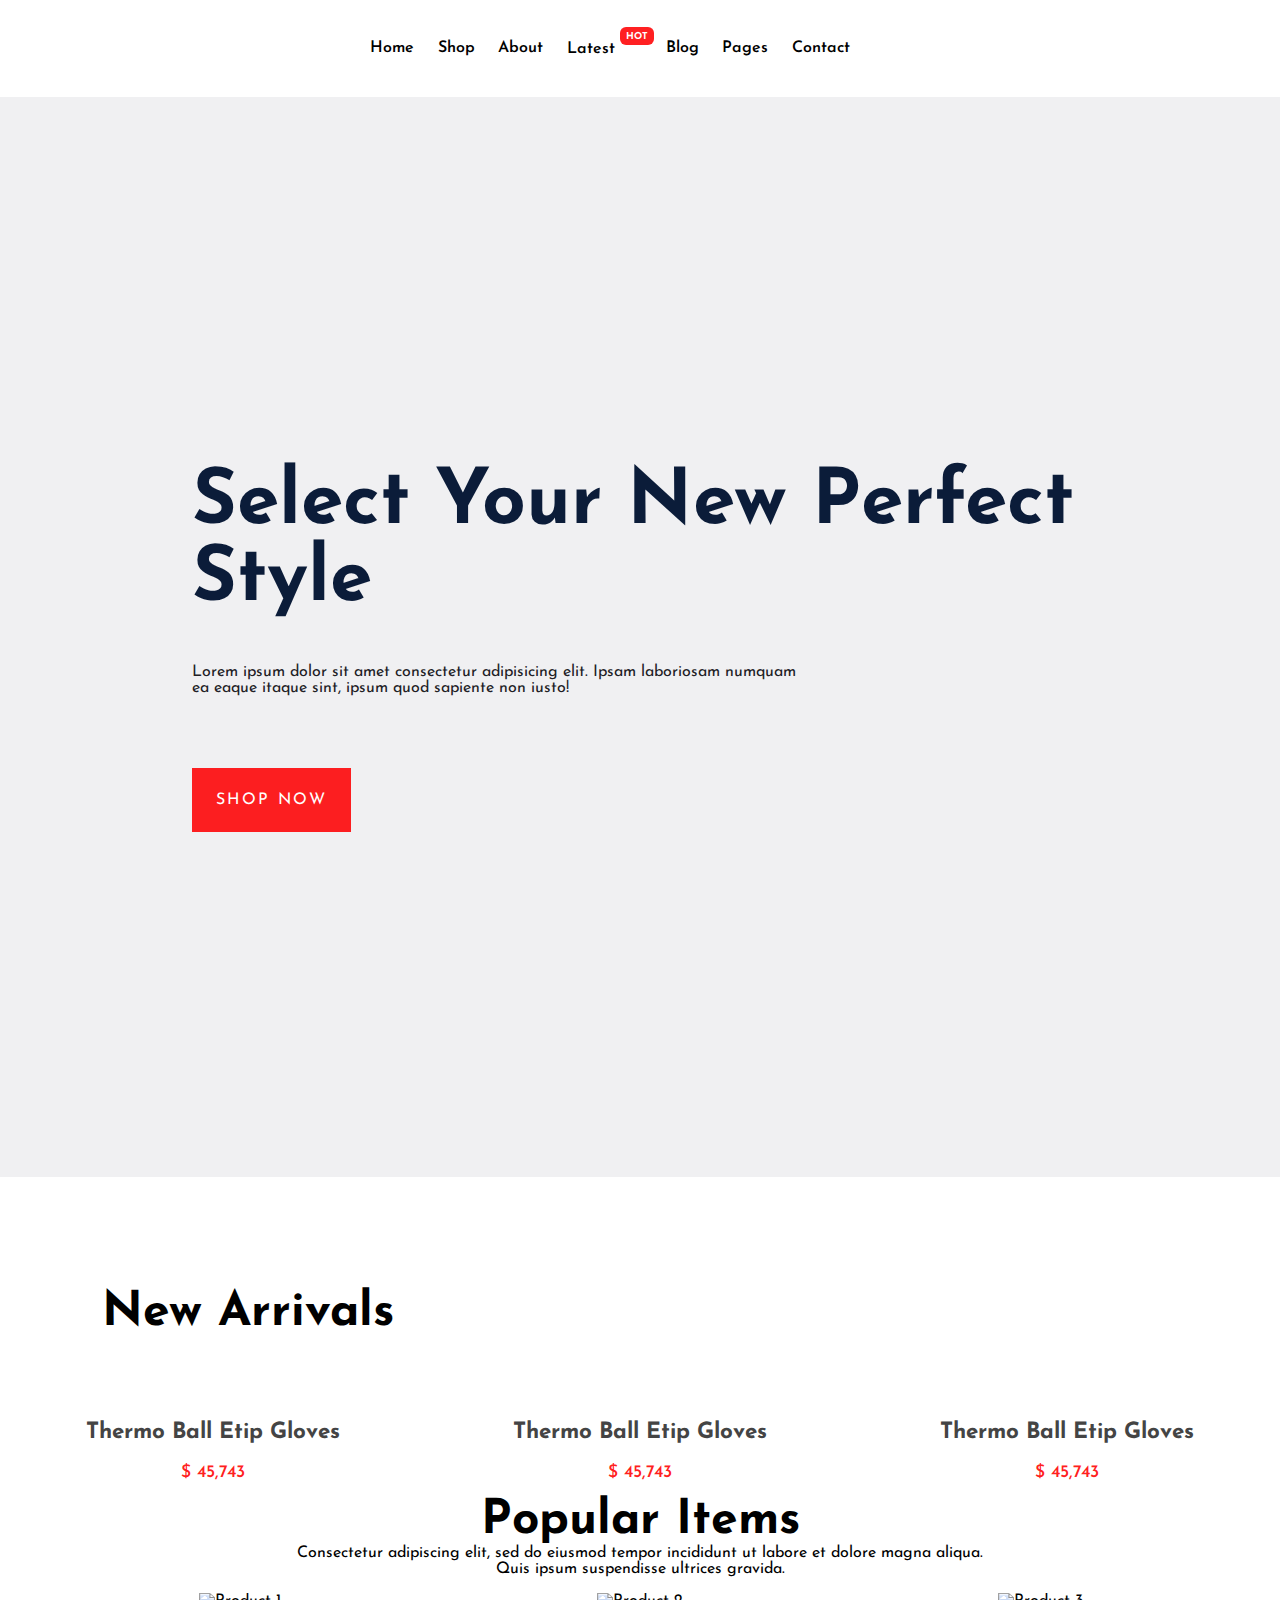
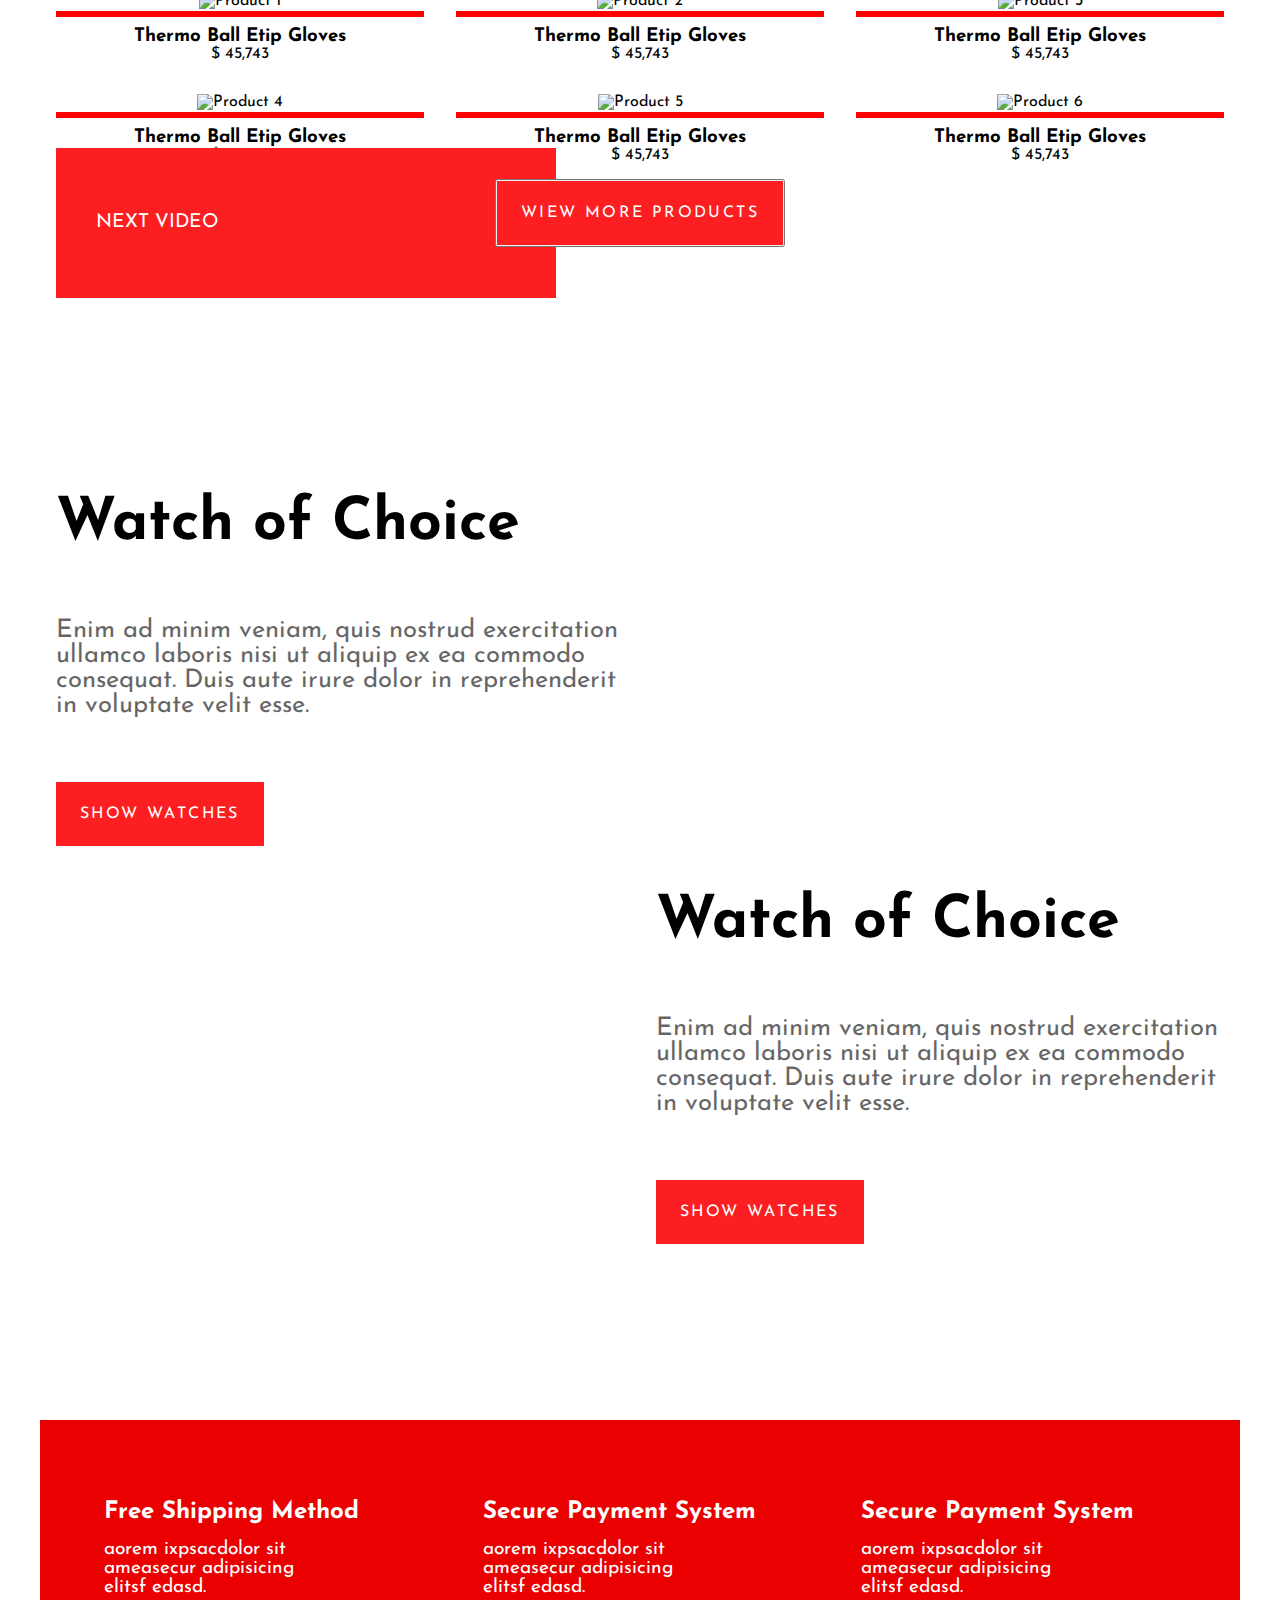
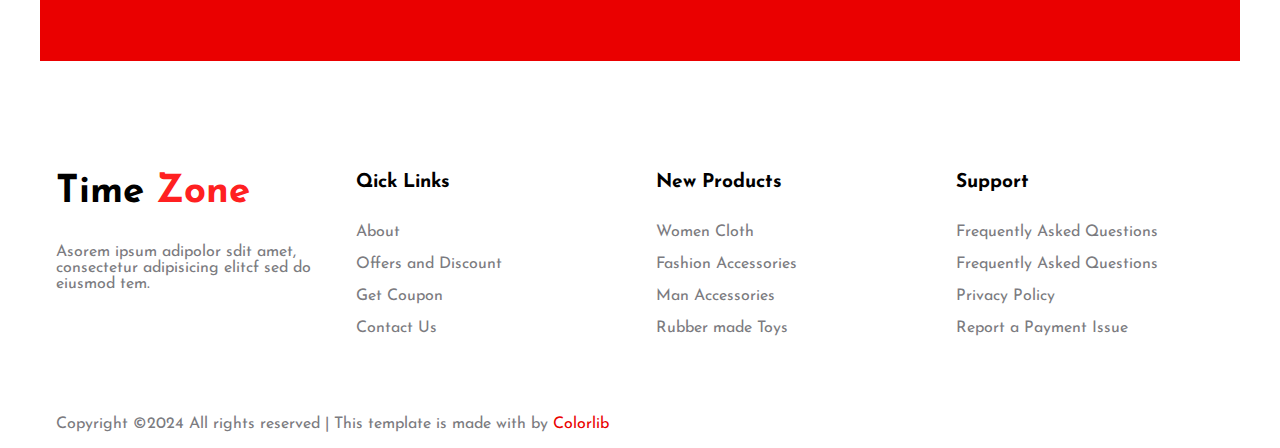
==== commit 22f380df: "last changes Narmin" ====
--- a/assets/index.html
+++ b/assets/index.html
@@ -20,15 +20,40 @@
           <div class="logo">
             <img src="https://preview.colorlib.com/theme/timezone/assets/img/logo/logo.png" alt="">
           </div>
+          
           <ul class = "nav-rout">
             <li><a href="#">Home</a></li>
             <li><a href="#">Shop</a></li>
             <li><a href="#">About</a></li>
-            <li>
+            <!-- <li>
               <a href="#">Latest<sup class="hot">HOT</sup></a>
+            </li> -->
+
+            <li class="dropdown">
+              <a href="#">Latest<sup class="hot">HOT</sup></a>
+              <div class="dropdown-menu">
+                <a href="#">Product List</a>
+                <a href="#">Product Details</a>
+              </div>
             </li>
-            <li><a href="#">Blog</a></li>
-            <li><a href="#">Pages</a></li>
+
+            <li class="dropdown"><a href="#">Blog</a>
+              <div class="dropdown-menu">
+                <a href="#">Blog</a>
+                <a href="#">Blog Details</a>
+              </div>
+            </li>
+
+            <li class="dropdown"><a href="#">Pages</a>
+              <div class="dropdown-menu">
+                <a href="#">Login</a>
+                <a href="#">Cart</a>
+                <a href="#">Element</a>
+                <a href="#">Confirmation</a>
+                <a href="#">Product Chackout</a>
+              </div>
+            </li>
+
             <li><a href="#">Contact</a></li>
           </ul>
     
@@ -38,9 +63,10 @@
             <i class="fa-solid fa-cart-shopping"></i>
           </div>
   
-          <!-- <div class="nav-menu">
+          <div class="nav-menu">
             <i class="fa-solid fa-bars"></i>
-          </div> -->
+          </div>
+
         </nav>
       </div>
         
@@ -56,7 +82,7 @@
       <div class="container">
         <div class="display-flex">
           <h1 class = "watch-h1">Select Your New Perfect Style</h1>
-        <p class = "watch-p">Lorem ipsum dolor sit amet consectetur adipisicing elit. Ipsam laboriosam numquam ea eaque itaque sint, ipsum quod sapiente non iusto!</p>
+        <p class = "watch-p">Lorem ipsum dolor sit amet consectetur adipisicing elit. Ipsam laboriosam numquam <br>ea eaque itaque sint, ipsum quod sapiente non iusto!</p>
         
         <div class="shop-btn">
           <div class="btn-main">SHOP NOW</div>
@@ -64,6 +90,11 @@
         </div>
 
       </div>
+
+
+      
+
+      
     </div>
 
     <section id="new-arrivals">
--- a/assets/css/style1.css
+++ b/assets/css/style1.css
@@ -12,13 +12,19 @@
   width:100%;
   display: flex;
   justify-content: space-between;
-  padding: 3.5% 2%;
+  padding: 3.3% 2%;
+  background-color: white;
+  align-items: center;
+  align-content: center;
+  flex-wrap: wrap;
+  /* position: fixed;
+  z-index: 9999; */
 }
 
 nav ul{
   display: flex;
   justify-content: center;
-  gap: 50px;
+  gap: 7%;
 }
 nav ul li a{
   font-size: 1rem;
@@ -46,9 +52,54 @@
   margin-left: 5px;
 }
 
+.dropdown {
+  position: relative;
+}
+
+.dropdown-menu {
+  display: none; 
+  position: absolute;
+  top: 150%;
+  background-color: white;
+  box-shadow: 0 4px 6px rgba(0, 0, 0, 0.1);
+  border-top: 3px solid rgb(255, 32, 34);
+  text-align: left;
+  border-radius: 5px;
+  padding: 1rem;
+  z-index: 10;
+  min-width: 150px;
+}
+
+.dropdown-menu a {
+  display: block;
+  color: black;
+  font-size: 0.9rem;
+  font-weight: 500;
+  padding: 0.5rem 0;
+  text-decoration: none;
+}
+
+.dropdown-menu a:hover {
+  color: rgb(255, 32, 34);
+}
+
+.dropdown:hover .dropdown-menu {
+  display: block; 
+}
+
 .nav-menu{
   display:none;
 }
+
+@media only screen and (max-width: 767px) {
+  .nav-menu {
+    display: block;
+    cursor: pointer; 
+    padding: 1rem; 
+    font-size: 1.5rem; 
+  }
+}
+
 .icons{
   display: flex;
   gap: 30px;
@@ -63,54 +114,56 @@
 /* about-part-css */
 
 .first-sec {
+  width: 100%;
   display: flex;
   justify-content: space-between;
   align-items: center;
-  padding: 0 18%;
+  padding: 25.3% 15%;
   background-color: rgb(240, 240, 242);
-}
+  position: relative;
+  overflow: hidden;
+}
+
 
 .watch-img {
-  order: 2; 
-}
-
-.watch-img img {
-  max-width: 100%;
-  height: auto;
-  object-fit: cover;
-}
+  position: absolute;
+  right: 5%;
+  top: 0.1%;
+  display: block;
+  animation: pulse 2s ease-in-out infinite;
+}
+@keyframes pulse {
+  0% {
+    transform: scale(1); 
+  }
+  50% {
+    transform: scale(1.03); 
+  }
+  100% {
+    transform: scale(1); 
+  }
+}
+
+
+
 .first-sec .container h1 {
   font-size: 4.8rem;
-  margin: 10% 0;
+  margin: 5% 0;
   color: #0b1c39;
 }
 
 .container .watch-p {
-  font-size: 1.2rem;
+  font-size: 1rem;
   margin-bottom: 8%;
   color: #212025;
 }
 
 
-/* .shop {
-  padding: 3% 4%;
-  font-size: 1rem;
-  background-color: rgb(74, 74, 75);
-  color: #fff;
-  border: none;
-  cursor: pointer;
-  margin-bottom: 8%;
-  transition: 0.3s;
-}
-
-.shop:hover {
-  background-color: rgb(255, 32, 34);
-} */
-
 #new-arrivals h2{
-  font-size: 5rem;
-  margin-top:2rem;
-  margin-bottom: 4%;
+  font-size: 3rem;
+  font-weight: 700;
+  margin-top: 7rem;
+  margin-bottom: 2rem;
   text-align: left;
   margin-left: 8%;
   color: #000;
@@ -147,6 +200,7 @@
 
 
 .btn-main {
+  margin-bottom: 2%;
   cursor:pointer;
   display: inline-block;
   padding: 1.5rem 1.5rem;
